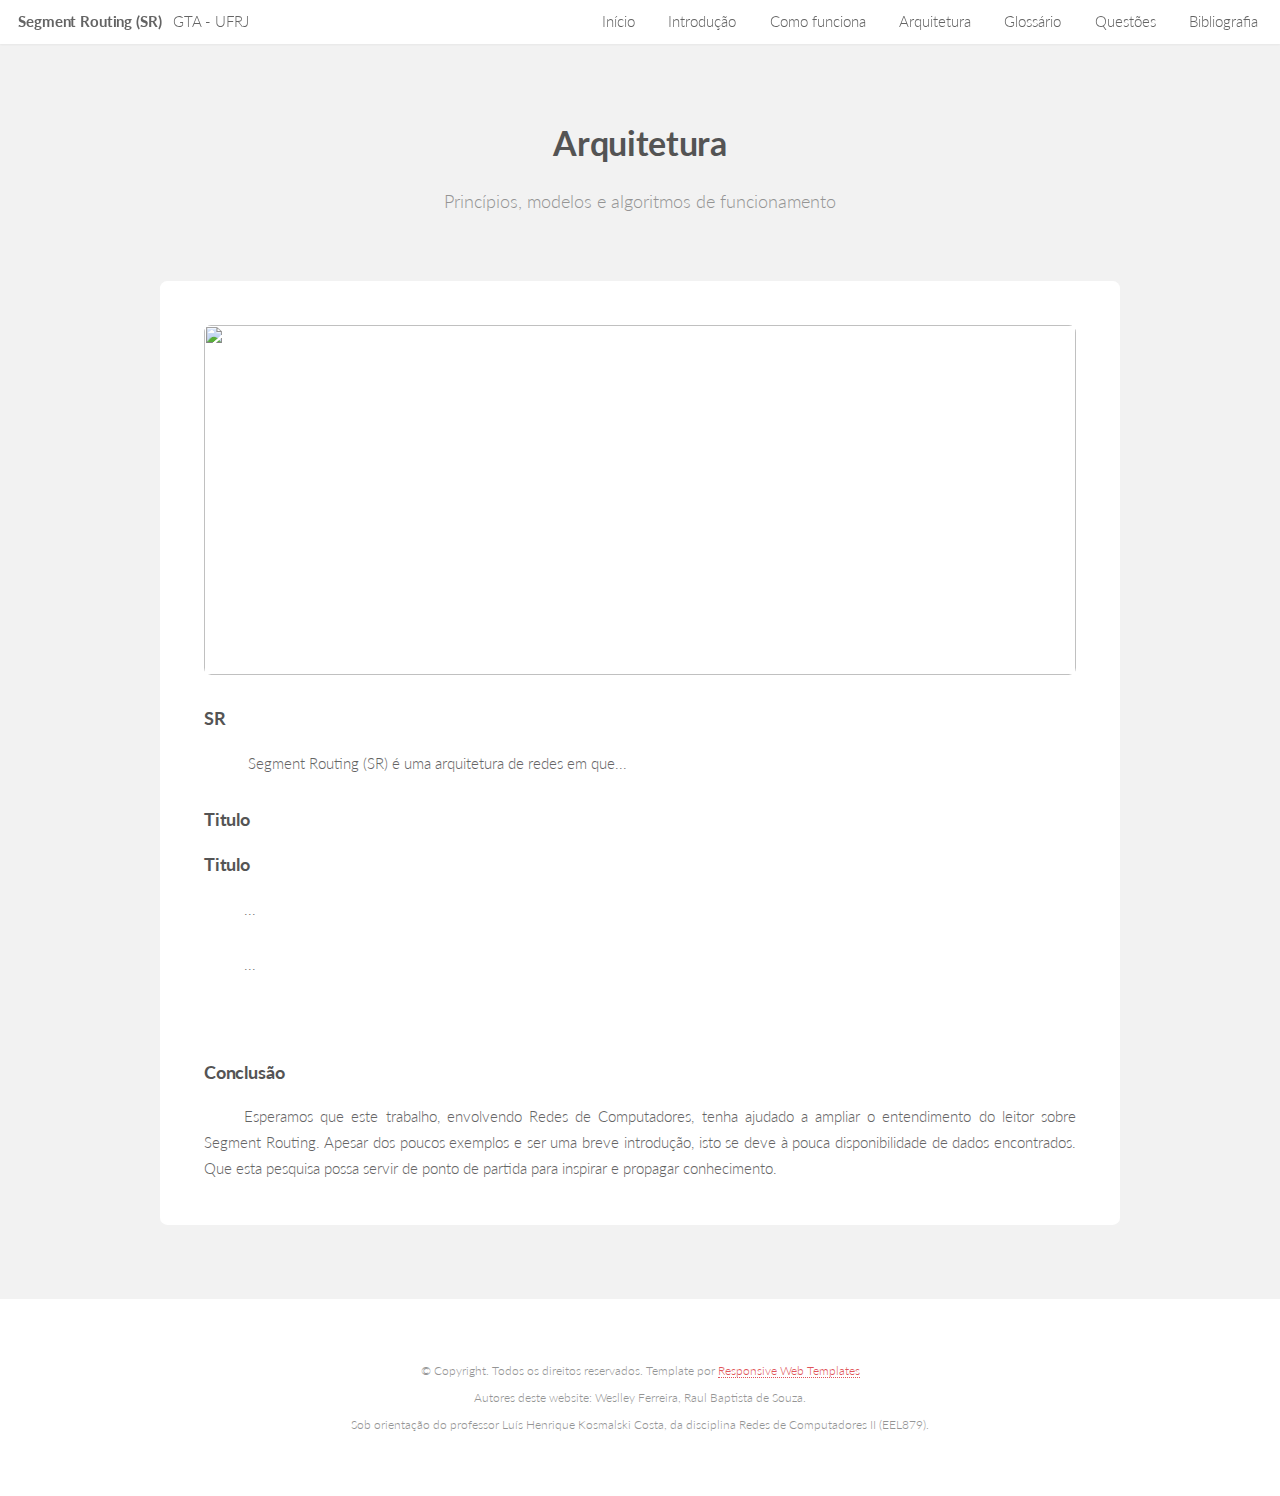
==== arquitetura.html @ e2dbcb9a "atualizações" ====
<!DOCTYPE HTML>

<html>
	<head>
		<title>Segment Routing (SR)</title>
		<meta http-equiv="content-type" content="text/html; charset=utf-8" />
		<meta name="description" content="" />
		<meta name="keywords" content="" />
		<!--[if lte IE 8]><script src="css/ie/html5shiv.js"></script><![endif]-->
		<script src="js/jquery.min.js"></script>
		<script src="js/jquery.dropotron.min.js"></script>
		<script src="js/jquery.scrollgress.min.js"></script>
		<script src="js/jquery.scrolly.min.js"></script>
		<script src="js/jquery.slidertron.min.js"></script>
		<script src="js/skel.min.js"></script>
		<script src="js/skel-layers.min.js"></script>
		<script src="js/init.js"></script>
		<noscript>
			<link rel="stylesheet" href="css/skel.css" />
			<link rel="stylesheet" href="css/style.css" />
			<link rel="stylesheet" href="css/style-xlarge.css" />
		</noscript>
		<link rel="stylesheet" href="css/no-footbar.css" />
		<!--[if lte IE 9]><link rel="stylesheet" href="css/ie/v9.css" /><![endif]-->
		<!--[if lte IE 8]><link rel="stylesheet" href="css/ie/v8.css" /><![endif]-->
	</head>
	<body>

		<!-- Header -->
			<header id="header" class="skel-layers-fixed">
				<h1><a href="index.html">Segment Routing (SR) &nbsp&nbsp<span>GTA - UFRJ</span></a></h1>
				<nav id="nav">
					<ul>
						<li><a href="index.html">Início</a></li>
						<li><a href="introducao.html">Introdução</a></li>
						<li><a href="comofunciona.html">Como funciona</a></li>
						<li><a href="arquitetura.html">Arquitetura</a></li>
						<li><a href="glossario.html">Glossário</a></li>
						<li><a href="questoes.html">Questões</a></li>
						<li><a href="bibliografia.html">Bibliografia</a></li>
					</ul>
				</nav>
			</header>

		<!-- Main -->
			<section id="main" class="wrapper style1">
				<header class="major">
					<h2>Arquitetura</h2>
					<p>Princípios, modelos e algoritmos de funcionamento</p>
				</header>
				<div class="container">

					<!-- Content -->
						<section id="content">
							<a href="#" class="image fit"><img src="images/p2p_model.png" alt="" class="headerImage"/></a>
							<h3>SR</h3>
							<p class="paragraphText"><span class="spaceTab"></span> Segment Routing (SR) é uma arquitetura de redes em que...
							</p>

							<h3>Titulo</h3>

							<a href="#" class="image text"><img src="images/scalability.png" alt=""></a>

							<h3>Titulo</h3>
							<p class="paragraphText"><span class="spaceTab"></span>...</p>
							<p class="paragraphText"><span class="spaceTab"></span>...</p>
							<a href="#" class="image text"><img src="images/Overlay_p2p.jpg" alt=""></a>

							<br>
							<br>

							<h3>Conclusão</h3>
							<p class="paragraphText"><span class="spaceTab"></span>Esperamos que este trabalho, envolvendo Redes de Computadores, tenha ajudado a ampliar o
								entendimento do leitor sobre Segment Routing. Apesar dos poucos exemplos e ser uma breve introdução, isto se deve à pouca disponibilidade de dados
								encontrados. Que esta pesquisa possa servir de ponto de partida para inspirar e propagar conhecimento.
							</p>


						</section>

				</div>
			</section>



		<!-- Footer -->
			<footer id="footer">

				<span class="copyright">
					&copy; Copyright. Todos os direitos reservados. Template por <a href="http://www.html5webtemplates.co.uk">Responsive Web Templates</a>
					<br>Autores deste website: Weslley Ferreira, Raul Baptista de Souza.
					<br>Sob orientação do professor Luís Henrique Kosmalski Costa, da disciplina Redes de Computadores II (EEL879).
				</span>
			</footer>

	</body>
</html>
---- css/skel.css ----
/* Resets (http://meyerweb.com/eric/tools/css/reset/ | v2.0 | 20110126 | License: none (public domain)) */

	html,body,div,span,applet,object,iframe,h1,h2,h3,h4,h5,h6,p,blockquote,pre,a,abbr,acronym,address,big,cite,code,del,dfn,em,img,ins,kbd,q,s,samp,small,strike,strong,sub,sup,tt,var,b,u,i,center,dl,dt,dd,ol,ul,li,fieldset,form,label,legend,table,caption,tbody,tfoot,thead,tr,th,td,article,aside,canvas,details,embed,figure,figcaption,footer,header,hgroup,menu,nav,output,ruby,section,summary,time,mark,audio,video{margin:0;padding:0;border:0;font-size:100%;font:inherit;vertical-align:baseline;}article,aside,details,figcaption,figure,footer,header,hgroup,menu,nav,section{display:block;}body{line-height:1;}ol,ul{list-style:none;}blockquote,q{quotes:none;}blockquote:before,blockquote:after,q:before,q:after{content:'';content:none;}table{border-collapse:collapse;border-spacing:0;}body{-webkit-text-size-adjust:none}

/* Box Model */

	*, *:before, *:after {
		-moz-box-sizing: border-box;
		-webkit-box-sizing: border-box;
		box-sizing: border-box;
	}

/* Container */

	body {
		/* min-width: (containers) */
		min-width: 1200px;
	}

	.container {
		margin-left: auto;
		margin-right: auto;
		
		/* width: (containers) */
		width: 1200px;
	}

	/* Modifiers */

		/* 125% */
			.container.\31 25\25 {
				width: 100%;
				
				/* max-width: (containers * 1.25) */
				max-width: 1500px;

				/* min-width: (containers) */
				min-width: 1200px;
			}

		/* 75% */
			.container.\37 5\25 {
				
				/* width: (containers * 0.75) */
				width: 900px;

			}

		/* 50% */
			.container.\35 0\25 {
				
				/* width: (containers * 0.50) */
				width: 600px;

			}

		/* 25% */
			.container.\32 5\25 {
				
				/* width: (containers * 0.25) */
				width: 300px;

			}

/* Grid */

	.row {
		border-bottom: solid 1px transparent;
	}
	
	.row > * {
		float: left;
	}
	
	.row:after, .row:before {
		content: '';
		display: block;
		clear: both;
		height: 0;
	}
	
	.row.uniform > * > :first-child {
		margin-top: 0;
	}
	
	.row.uniform > * > :last-child {
		margin-bottom: 0;
	}

	/* Gutters */

		/* Normal */
		
			.row > * {
				/* padding: (gutters.horizontal) 0 0 (gutters.vertical) */
				padding: 0 0 0 2em;
			}

			.row {
				/* margin: -(gutters.horizontal) 0 0 -(gutters.vertical) */
				margin: 0 0 0 -2em;
			}
			
			.row.uniform > * {
				/* padding: (gutters.vertical) 0 0 (gutters.vertical) */
				padding: 2em 0 0 2em;
			}

			.row.uniform {
				/* margin: -(gutters.vertical) 0 0 -(gutters.vertical) */
				margin: -2em 0 0 -2em;
			}
			
		/* 200% */
		
			.row.\32 00\25 > * {
				/* padding: (gutters.horizontal) 0 0 (gutters.vertical) */
				padding: 0 0 0 4em;
			}

			.row.\32 00\25 {
				/* margin: -(gutters.horizontal) 0 0 -(gutters.vertical) */
				margin: 0 0 0 -4em;
			}

			.row.uniform.\32 00\25 > * {
				/* padding: (gutters.vertical) 0 0 (gutters.vertical) */
				padding: 4em 0 0 4em;
			}

			.row.uniform.\32 00\25 {
				/* margin: -(gutters.vertical) 0 0 -(gutters.vertical) */
				margin: -4em 0 0 -4em;
			}

		/* 150% */
		
			.row.\31 50\25 > * {
				/* padding: (gutters.horizontal) 0 0 (gutters.vertical) */
				padding: 0 0 0 1.5em;
			}

			.row.\31 50\25 {
				/* margin: -(gutters.horizontal) 0 0 -(gutters.vertical) */
				margin: 0 0 0 -1.5em;
			}

			.row.uniform.\31 50\25 > * {
				/* padding: (gutters.vertical) 0 0 (gutters.vertical) */
				padding: 1.5em 0 0 1.5em;
			}

			.row.uniform.\31 50\25 {
				/* margin: -(gutters.vertical) 0 0 -(gutters.vertical) */
				margin: -1.5em 0 0 -1.5em;
			}

		/* 50% */
		
			.row.\35 0\25 > * {
				/* padding: (gutters.horizontal) 0 0 (gutters.vertical) */
				padding: 0 0 0 1em;
			}

			.row.\35 0\25 {
				/* margin: -(gutters.horizontal) 0 0 -(gutters.vertical) */
				margin: 0 0 0 -1em;
			}

			.row.uniform.\35 0\25 > * {
				/* padding: (gutters.vertical) 0 0 (gutters.vertical) */
				padding: 1em 0 0 1em;
			}

			.row.uniform.\35 0\25 {
				/* margin: -(gutters.vertical) 0 0 -(gutters.vertical) */
				margin: -1em 0 0 -1em;
			}

		/* 25% */
		
			.row.\32 5\25 > * {
				/* padding: (gutters.horizontal) 0 0 (gutters.vertical) */
				padding: 0 0 0 0.5em;
			}

			.row.\32 5\25 {
				/* margin: -(gutters.horizontal) 0 0 -(gutters.vertical) */
				margin: 0 0 0 -0.5em;
			}

			.row.uniform.\32 5\25 > * {
				/* padding: (gutters.vertical) 0 0 (gutters.vertical) */
				padding: 0.5em 0 0 0.5em;
			}

			.row.uniform.\32 5\25 {
				/* margin: -(gutters.vertical) 0 0 -(gutters.vertical) */
				margin: -0.5em 0 0 -0.5em;
			}

		/* 0% */
		
			.row.\30 \25 > * {
				/* padding: (gutters.horizontal) 0 0 (gutters.vertical) */
				padding: 0;
			}

			.row.\30 \25 {
				/* margin: -(gutters.horizontal) 0 0 -(gutters.vertical) */
				margin: 0;
			}

	/* Cells */

		.\31 2u, .\31 2u\24, .\31 2u\28 1\29, .\31 2u\24\28 1\29 { width: 100%; clear: none; }
		.\31 1u, .\31 1u\24, .\31 1u\28 1\29, .\31 1u\24\28 1\29 { width: 91.6666666667%; clear: none; }
		.\31 0u, .\31 0u\24, .\31 0u\28 1\29, .\31 0u\24\28 1\29 { width: 83.3333333333%; clear: none; }
		.\39 u, .\39 u\24, .\39 u\28 1\29, .\39 u\24\28 1\29 { width: 75%; clear: none; }
		.\38 u, .\38 u\24, .\38 u\28 1\29, .\38 u\24\28 1\29 { width: 66.6666666667%; clear: none; }
		.\37 u, .\37 u\24, .\37 u\28 1\29, .\37 u\24\28 1\29 { width: 58.3333333333%; clear: none; }
		.\36 u, .\36 u\24, .\36 u\28 1\29, .\36 u\24\28 1\29 { width: 50%; clear: none; }
		.\35 u, .\35 u\24, .\35 u\28 1\29, .\35 u\24\28 1\29 { width: 41.6666666667%; clear: none; }
		.\34 u, .\34 u\24, .\34 u\28 1\29, .\34 u\24\28 1\29 { width: 33.3333333333%; clear: none; }
		.\33 u, .\33 u\24, .\33 u\28 1\29, .\33 u\24\28 1\29 { width: 25%; clear: none; }
		.\32 u, .\32 u\24, .\32 u\28 1\29, .\32 u\24\28 1\29 { width: 16.6666666667%; clear: none; }
		.\31 u, .\31 u\24, .\31 u\28 1\29, .\31 u\24\28 1\29 { width: 8.3333333333%; clear: none; }

		.\31 2u\24 + *, .\31 2u\24\28 1\29 + *,
		.\31 1u\24 + *, .\31 1u\24\28 1\29 + *,
		.\31 0u\24 + *, .\31 0u\24\28 1\29 + *,
		.\39 u\24 + *, .\39 u\24\28 1\29 + *,
		.\38 u\24 + *, .\38 u\24\28 1\29 + *,
		.\37 u\24 + *, .\37 u\24\28 1\29 + *,
		.\36 u\24 + *, .\36 u\24\28 1\29 + *,
		.\35 u\24 + *, .\35 u\24\28 1\29 + *,
		.\34 u\24 + *, .\34 u\24\28 1\29 + *,
		.\33 u\24 + *, .\33 u\24\28 1\29 + *,
		.\32 u\24 + *, .\32 u\24\28 1\29 + *,
		.\31 u\24  + *,  .\31 u\24\28 1\29 + * {
			clear: left;
		}
			
		.\-11u { margin-left: 91.6666666667% }
		.\-10u { margin-left: 83.3333333333% }
		.\-9u { margin-left: 75% }
		.\-8u { margin-left: 66.6666666667% }
		.\-7u { margin-left: 58.3333333333% }
		.\-6u { margin-left: 50% }
		.\-5u { margin-left: 41.6666666667% }
		.\-4u { margin-left: 33.3333333333% }
		.\-3u { margin-left: 25% }
		.\-2u { margin-left: 16.6666666667% }
		.\-1u { margin-left: 8.3333333333% }
---- css/style.css ----
@import url(font-awesome.min.css);
@import url("http://fonts.googleapis.com/css?family=Lato:300,700");

/*
	Drift by Pixelarity
	pixelarity.com @pixelarity
	License: pixelarity.com/license
*/

/* Basic */

	body {
		background: #fff;
	}

		body.is-loading * {
			-moz-animation: none !important;
			-webkit-animation: none !important;
			-o-animation: none !important;
			-ms-animation: none !important;
			animation: none !important;
			-moz-transition: none !important;
			-webkit-transition: none !important;
			-o-transition: none !important;
			-ms-transition: none !important;
			transition: none !important;
		}

	body, input, select, textarea {
		color: #646464;
		font-family: "Lato", Helvetica, sans-serif;
		font-size: 15pt;
		font-weight: 300;
		line-height: 1.75em;
	}

	a {
		-moz-transition: color 0.2s ease-in-out, border-color 0.2s ease-in-out;
		-webkit-transition: color 0.2s ease-in-out, border-color 0.2s ease-in-out;
		-o-transition: color 0.2s ease-in-out, border-color 0.2s ease-in-out;
		-ms-transition: color 0.2s ease-in-out, border-color 0.2s ease-in-out;
		transition: color 0.2s ease-in-out, border-color 0.2s ease-in-out;
		color: #e0555a;
		text-decoration: none;
		border-bottom: dotted 1px;
	}

		a:hover {
			text-decoration: none;
			color: #e0555a !important;
			border-bottom-color: transparent;
		}

	strong, b {
		color: #545454;
		font-weight: 700;
	}

	em, i {
		font-style: italic;
	}

	p {
		margin: 0 0 2em 0;
	}

	h1, h2, h3, h4, h5, h6 {
		color: #545454;
		font-weight: 700;
		line-height: 1em;
		margin: 0 0 1em 0;
		letter-spacing: -0.01em;
	}

		h1 a, h2 a, h3 a, h4 a, h5 a, h6 a {
			color: inherit;
			text-decoration: none;
		}

	h2 {
		font-size: 1.75em;
		line-height: 1.5em;
	}

	h3 {
		font-size: 1.25em;
		line-height: 1.5em;
	}

	h4 {
		font-size: 1.1em;
		line-height: 1.5em;
	}

	h5 {
		font-size: 0.9em;
		line-height: 1.5em;
	}

	h6 {
		font-size: 0.7em;
		line-height: 1.5em;
	}

	sub {
		font-size: 0.8em;
		position: relative;
		top: 0.5em;
	}

	sup {
		font-size: 0.8em;
		position: relative;
		top: -0.5em;
	}

	hr {
		border: 0;
		border-bottom: solid 1px rgba(144, 144, 144, 0.25);
		margin: 2em 0;
	}

		hr.major {
			margin: 3em 0;
		}

	blockquote {
		border-left: solid 4px rgba(144, 144, 144, 0.25);
		font-style: italic;
		margin: 0 0 2em 0;
		padding: 0.5em 0 0.5em 2em;
	}

	code {
		background: rgba(144, 144, 144, 0.075);
		border-radius: 0.5em;
		border: solid 1px rgba(144, 144, 144, 0.25);
		font-family: "Courier New", monospace;
		font-size: 0.9em;
		margin: 0 0.25em;
		padding: 0.25em 0.65em;
	}

	pre {
		-webkit-overflow-scrolling: touch;
		font-family: "Courier New", monospace;
		font-size: 0.9em;
		margin: 0 0 2em 0;
	}

		pre code {
			display: block;
			line-height: 1.75em;
			padding: 1em 1.5em;
			overflow-x: auto;
		}

	.align-left {
		text-align: left;
	}

	.align-center {
		text-align: center;
	}

	.align-right {
		text-align: right;
	}

/* Section/Article */

	section.special, article.special {
		text-align: center;
	}

	header p {
		color: #949494;
		position: relative;
		margin: 0 0 1.5em 0;
	}

	header h2 + p {
		font-size: 1.25em;
		margin-top: -1em;
		line-height: 1.75em;
	}

	header h3 + p {
		font-size: 1.1em;
		margin-top: -0.85em;
		line-height: 1.5em;
	}

	header h4 + p,
	header h5 + p,
	header h6 + p {
		font-size: 0.9em;
		margin-top: -0.75em;
		line-height: 1.5em;
	}

	header.major {
		text-align: center;
	}

		header.major h2 {
			font-size: 2.35em;
		}

		header.major p {
			margin: -1em 0 3.5em 0;
		}

/* Form */

	form {
		margin: 0 0 2em 0;
	}

	label {
		color: #545454;
		display: block;
		font-size: 0.9em;
		font-weight: 700;
		margin: 0 0 1em 0;
	}

	input[type="text"],
	input[type="password"],
	input[type="email"],
	select,
	textarea {
		-moz-appearance: none;
		-webkit-appearance: none;
		-o-appearance: none;
		-ms-appearance: none;
		appearance: none;
		background: rgba(144, 144, 144, 0.075);
		border-radius: 0.5em;
		border: none;
		border: solid 1px rgba(144, 144, 144, 0.25);
		color: inherit;
		display: block;
		outline: 0;
		padding: 0 1em;
		text-decoration: none;
		width: 100%;
	}

		input[type="text"]:invalid,
		input[type="password"]:invalid,
		input[type="email"]:invalid,
		select:invalid,
		textarea:invalid {
			box-shadow: none;
		}

		input[type="text"]:focus,
		input[type="password"]:focus,
		input[type="email"]:focus,
		select:focus,
		textarea:focus {
			border-color: #e0555a;
			box-shadow: 0 0 0 1px #e0555a;
		}

	.select-wrapper {
		text-decoration: none;
		display: block;
		position: relative;
	}

		.select-wrapper:before {
			-moz-osx-font-smoothing: grayscale;
			-webkit-font-smoothing: antialiased;
			font-family: FontAwesome;
			font-style: normal;
			font-weight: normal;
			text-transform: none !important;
		}

		.select-wrapper:before {
			content: '\f078';
			color: rgba(144, 144, 144, 0.25);
			display: block;
			height: 2.75em;
			line-height: 2.75em;
			pointer-events: none;
			position: absolute;
			right: 0;
			text-align: center;
			top: 0;
			width: 2.75em;
		}

		.select-wrapper select::-ms-expand {
			display: none;
		}

	input[type="text"],
	input[type="password"],
	input[type="email"],
	select {
		height: 2.75em;
	}

	textarea {
		padding: 0.75em 1em;
	}

	input[type="checkbox"],
	input[type="radio"] {
		-moz-appearance: none;
		-webkit-appearance: none;
		-o-appearance: none;
		-ms-appearance: none;
		appearance: none;
		display: block;
		float: left;
		margin-right: -2em;
		opacity: 0;
		width: 1em;
		z-index: -1;
	}

		input[type="checkbox"] + label,
		input[type="radio"] + label {
			text-decoration: none;
			color: #646464;
			cursor: pointer;
			display: inline-block;
			font-size: 1em;
			font-weight: 300;
			padding-left: 2.4em;
			padding-right: 0.75em;
			position: relative;
		}

			input[type="checkbox"] + label:before,
			input[type="radio"] + label:before {
				-moz-osx-font-smoothing: grayscale;
				-webkit-font-smoothing: antialiased;
				font-family: FontAwesome;
				font-style: normal;
				font-weight: normal;
				text-transform: none !important;
			}

			input[type="checkbox"] + label:before,
			input[type="radio"] + label:before {
				background: rgba(144, 144, 144, 0.075);
				border-radius: 0.5em;
				border: solid 1px rgba(144, 144, 144, 0.25);
				content: '';
				display: inline-block;
				height: 1.65em;
				left: 0;
				line-height: 1.58125em;
				position: absolute;
				text-align: center;
				top: 0;
				width: 1.65em;
			}

		input[type="checkbox"]:checked + label:before,
		input[type="radio"]:checked + label:before {
			background: #494d53;
			border-color: #494d53;
			color: #ffffff;
			content: '\f00c';
		}

		input[type="checkbox"]:focus + label:before,
		input[type="radio"]:focus + label:before {
			border-color: #e0555a;
			box-shadow: 0 0 0 1px #e0555a;
		}

	input[type="checkbox"] + label:before {
		border-radius: 0.5em;
	}

	input[type="radio"] + label:before {
		border-radius: 100%;
	}

	::-webkit-input-placeholder {
		color: #949494 !important;
		opacity: 1.0;
	}

	:-moz-placeholder {
		color: #949494 !important;
		opacity: 1.0;
	}

	::-moz-placeholder {
		color: #949494 !important;
		opacity: 1.0;
	}

	:-ms-input-placeholder {
		color: #949494 !important;
		opacity: 1.0;
	}

	.formerize-placeholder {
		color: #949494 !important;
		opacity: 1.0;
	}

/* Box */

	.box {
		border-radius: 0.5em;
		border: solid 1px rgba(144, 144, 144, 0.25);
		margin-bottom: 2em;
		padding: 2em;
	}

		.box > :last-child,
		.box > :last-child > :last-child,
		.box > :last-child > :last-child > :last-child {
			margin-bottom: 0;
		}

		.box.alt {
			border: 0;
			border-radius: 0;
			padding: 0;
		}

		.box.post {
			margin-left: auto;
			margin-right: auto;
			text-align: center;
		}

			.box.post .image:first-child {
				border-bottom-left-radius: 0;
				border-bottom-right-radius: 0;
				margin: -2em 0 2em -2em;
				width: calc(100% + 4em);
			}

				.box.post .image:first-child img {
					border-bottom-left-radius: 0;
					border-bottom-right-radius: 0;
				}

/* Icon */

	.icon {
		text-decoration: none;
		border-bottom: none;
		position: relative;
	}

		.icon:before {
			-moz-osx-font-smoothing: grayscale;
			-webkit-font-smoothing: antialiased;
			font-family: FontAwesome;
			font-style: normal;
			font-weight: normal;
			text-transform: none !important;
		}

		.icon > .label {
			display: none;
		}

/* Image */

	.image {
		border-radius: 0.5em;
		border: 0;
		display: inline-block;
		position: relative;
	}

		.image img {
			position: relative;
			border-radius: 0.5em;
			display: block;
		}

		.image.left {
			float: left;
			padding: 0 1.5em 1em 0;
			top: 0.25em;
		}

		.image.right {
			float: right;
			padding: 0 0 1em 1.5em;
			top: 0.25em;
		}

		.image.left, .image.right {
			max-width: 40%;
		}

			.image.left img, .image.right img {
				width: 100%;
			}

		.image.fit {
			display: block;
			margin: 0 0 2em 0;
			width: 100%;
		}

			.image.fit img {
				display: block;
				width: 100%;
			}

		.image.text {
			display: block;
			margin: auto;
			width: 50%;
		}

			.image.text img {
				display: block;
				width: 100%;
			}



/* List */

	ol {
		list-style: decimal;
		margin: 0 0 2em 0;
		padding-left: 1.25em;
	}

		ol li {
			padding-left: 0.25em;
		}

	ul {
		list-style: disc;
		margin: 0 0 2em 0;
		padding-left: 1em;
	}

		ul li {
			padding-left: 0.5em;
		}

		ul.alt {
			list-style: none;
			padding-left: 0;
		}

			ul.alt li {
				border-top: solid 1px rgba(144, 144, 144, 0.25);
				padding: 0.5em 0;
			}

				ul.alt li:first-child {
					border-top: 0;
					padding-top: 0;
				}

		ul.icons {
			cursor: default;
			list-style: none;
			padding-left: 0;
		}

			ul.icons li {
				display: inline-block;
				padding: 0 1.25em 0 0;
			}

				ul.icons li:last-child {
					padding-right: 0 !important;
				}

				ul.icons li .icon {
					border-radius: 0.5em;
					border: solid 1px rgba(144, 144, 144, 0.25);
					color: #949494 !important;
					display: inline-block;
					font-size: 1.25em;
					height: 2.75em;
					line-height: 2.75em;
					text-align: center;
					width: 2.75em;
				}

				ul.icons li a.icon {
					-moz-transition: background-color 0.2s ease-in-out, color 0.2s ease-in-out;
					-webkit-transition: background-color 0.2s ease-in-out, color 0.2s ease-in-out;
					-o-transition: background-color 0.2s ease-in-out, color 0.2s ease-in-out;
					-ms-transition: background-color 0.2s ease-in-out, color 0.2s ease-in-out;
					transition: background-color 0.2s ease-in-out, color 0.2s ease-in-out;
				}

					ul.icons li a.icon:hover {
						background-color: rgba(144, 144, 144, 0.075);
					}

					ul.icons li a.icon:active {
						background-color: rgba(144, 144, 144, 0.2);
					}

		ul.actions {
			cursor: default;
			list-style: none;
			padding-left: 0;
		}

			ul.actions li {
				display: inline-block;
				padding: 0 1em 0 0;
				vertical-align: middle;
			}

				ul.actions li:last-child {
					padding-right: 0;
				}

			ul.actions.small li {
				padding: 0 0.5em 0 0;
			}

			ul.actions.vertical li {
				display: block;
				padding: 1em 0 0 0;
			}

				ul.actions.vertical li:first-child {
					padding-top: 0;
				}

				ul.actions.vertical li > * {
					margin-bottom: 0;
				}

			ul.actions.vertical.small li {
				padding: 0.5em 0 0 0;
			}

				ul.actions.vertical.small li:first-child {
					padding-top: 0;
				}

			ul.actions.fit {
				display: table;
				margin-left: -1em;
				padding: 0;
				table-layout: fixed;
				width: calc(100% + 1em);
			}

				ul.actions.fit li {
					display: table-cell;
					padding: 0 0 0 1em;
				}

					ul.actions.fit li > * {
						margin-bottom: 0;
					}

				ul.actions.fit.small {
					margin-left: -0.5em;
					width: calc(100% + 0.5em);
				}

					ul.actions.fit.small li {
						padding: 0 0 0 0.5em;
					}

		ul.menu {
			line-height: 1em;
			list-style: none;
			padding: 0;
		}

			ul.menu li {
				border-left: solid 1px rgba(144, 144, 144, 0.25);
				display: inline-block;
				margin-left: 1em;
				padding-left: 1em;
			}

				ul.menu li:first-child {
					border-left: 0;
					margin-left: 0;
					padding-left: 0;
				}

	dl {
		margin: 0 0 2em 0;
	}

/* Table */

	.table-wrapper {
		-webkit-overflow-scrolling: touch;
		overflow-x: auto;
	}

	table {
		margin: 0 0 2em 0;
		width: 100%;
	}

		table tbody tr {
			border: solid 1px rgba(144, 144, 144, 0.25);
			border-left: 0;
			border-right: 0;
		}

			table tbody tr:nth-child(2n + 1) {
				background-color: rgba(144, 144, 144, 0.075);
			}

		table td {
			padding: 0.75em 0.75em;
		}

		table th {
			color: #545454;
			font-size: 0.9em;
			font-weight: 700;
			padding: 0 0.75em 0.75em 0.75em;
			text-align: left;
		}

		table thead {
			border-bottom: solid 2px rgba(144, 144, 144, 0.25);
		}

		table tfoot {
			border-top: solid 2px rgba(144, 144, 144, 0.25);
		}

		table.alt {
			border-collapse: separate;
		}

			table.alt tbody tr td {
				border: solid 1px rgba(144, 144, 144, 0.25);
				border-left-width: 0;
				border-top-width: 0;
			}

				table.alt tbody tr td:first-child {
					border-left-width: 1px;
				}

			table.alt tbody tr:first-child td {
				border-top-width: 1px;
			}

			table.alt thead {
				border-bottom: 0;
			}

			table.alt tfoot {
				border-top: 0;
			}

/* Button */

	input[type="submit"],
	input[type="reset"],
	input[type="button"],
	.button {
		-moz-appearance: none;
		-webkit-appearance: none;
		-o-appearance: none;
		-ms-appearance: none;
		appearance: none;
		-moz-transition: background-color 0.2s ease-in-out, color 0.2s ease-in-out;
		-webkit-transition: background-color 0.2s ease-in-out, color 0.2s ease-in-out;
		-o-transition: background-color 0.2s ease-in-out, color 0.2s ease-in-out;
		-ms-transition: background-color 0.2s ease-in-out, color 0.2s ease-in-out;
		transition: background-color 0.2s ease-in-out, color 0.2s ease-in-out;
		background-color: transparent;
		border-radius: 0.5em;
		border: solid 1px rgba(144, 144, 144, 0.25) !important;
		color: #545454 !important;
		cursor: pointer;
		display: inline-block;
		font-size: 0.8em;
		font-weight: 700;
		height: 3.5em;
		letter-spacing: 0.1em;
		line-height: 3.5em;
		overflow: hidden;
		padding: 0 2em;
		text-align: center;
		text-decoration: none;
		text-overflow: ellipsis;
		text-transform: uppercase;
		white-space: nowrap;
	}

		input[type="submit"]:hover,
		input[type="reset"]:hover,
		input[type="button"]:hover,
		.button:hover {
			background-color: rgba(144, 144, 144, 0.075);
			color: #545454 !important;
		}

		input[type="submit"]:active,
		input[type="reset"]:active,
		input[type="button"]:active,
		.button:active {
			background-color: rgba(144, 144, 144, 0.2);
		}

		input[type="submit"].icon,
		input[type="reset"].icon,
		input[type="button"].icon,
		.button.icon {
			padding-left: 1.35em;
		}

			input[type="submit"].icon:before,
			input[type="reset"].icon:before,
			input[type="button"].icon:before,
			.button.icon:before {
				margin-right: 0.5em;
			}

		input[type="submit"].fit,
		input[type="reset"].fit,
		input[type="button"].fit,
		.button.fit {
			display: block;
			margin: 0 0 1em 0;
			width: 100%;
		}

		input[type="submit"].small,
		input[type="reset"].small,
		input[type="button"].small,
		.button.small {
			font-size: 0.8em;
		}

		input[type="submit"].big,
		input[type="reset"].big,
		input[type="button"].big,
		.button.big {
			font-size: 1em;
			height: 3.5em;
			line-height: 3.5em;
			padding: 0 2.25em;
		}

		input[type="submit"].special,
		input[type="reset"].special,
		input[type="button"].special,
		.button.special {
			background-color: #e0555a;
			color: #ffffff !important;
		}

			input[type="submit"].special:hover,
			input[type="reset"].special:hover,
			input[type="button"].special:hover,
			.button.special:hover {
				background-color: #E46B6F;
			}

			input[type="submit"].special:active,
			input[type="reset"].special:active,
			input[type="button"].special:active,
			.button.special:active {
				background-color: #DC3F45;
			}

		input[type="submit"].disabled, input[type="submit"]:disabled,
		input[type="reset"].disabled,
		input[type="reset"]:disabled,
		input[type="button"].disabled,
		input[type="button"]:disabled,
		.button.disabled,
		.button:disabled {
			background-color: #646464 !important;
			box-shadow: inset 0 -0.15em 0 0 rgba(0, 0, 0, 0.15);
			color: #fff !important;
			cursor: default;
			opacity: 0.25;
		}

/* Feature */

	.feature {
		text-decoration: none;
		padding-left: 6.5em;
		position: relative;
		text-align: left;
	}

		.feature:before {
			-moz-osx-font-smoothing: grayscale;
			-webkit-font-smoothing: antialiased;
			font-family: FontAwesome;
			font-style: normal;
			font-weight: normal;
			text-transform: none !important;
		}

		.feature:before {
			border-radius: 0.5em;
			border: solid 1px rgba(144, 144, 144, 0.25);
			color: #e0555a;
			display: inline-block;
			font-size: 2.25em;
			height: 2em;
			left: 0;
			line-height: 2em;
			position: absolute;
			text-align: center;
			top: 0;
			width: 2em;
		}

		.feature h3 {
			margin: 0 0 0.7em 0;
		}

/* Slider */

	.slider {
		position: relative;
	}

		.slider .viewer {
			position: relative;
			border-radius: 0.5em;
			border: solid 1.5em #fff;
			height: 20em;
			margin: 0 auto;
			overflow: hidden;
			width: 80%;
		}

		.slider .slide img {
			border-radius: 0.375em;
			display: block;
			width: 100%;
		}

		.slider .nav-next,
		.slider .nav-previous {
			text-decoration: none;
			background: #fff;
			border-radius: 100%;
			color: #ddd;
			cursor: pointer;
			display: block;
			font-size: 3em;
			height: 1.25em;
			line-height: 1.15em;
			margin-top: -0.5em;
			position: absolute;
			text-align: center;
			top: 50%;
			width: 1.25em;
		}

			.slider .nav-next:before,
			.slider .nav-previous:before {
				-moz-osx-font-smoothing: grayscale;
				-webkit-font-smoothing: antialiased;
				font-family: FontAwesome;
				font-style: normal;
				font-weight: normal;
				text-transform: none !important;
			}

			.slider .nav-next:before,
			.slider .nav-previous:before {
				position: relative;
			}

		.slider .nav-next {
			right: 0;
		}

			.slider .nav-next:before {
				content: '\f105';
				right: -0.05em;
			}

		.slider .nav-previous {
			left: 0;
		}

			.slider .nav-previous:before {
				content: '\f104';
				left: -0.05em;
			}

/* Wrapper */

	.wrapper {
		padding: 5em 0 3em 0;
	}

		.wrapper.style1 {
			background: #f2f2f2;
		}

			.wrapper.style1 .box {
				background: #ffffff;
				border: 0;
			}

		.wrapper.style2 {
			background: #ffffff;
		}

		.wrapper.style3 {
			background: #e0555a;
			color: #d1f2f5;
		}

			.wrapper.style3 h1, .wrapper.style3 h2, .wrapper.style3 h3, .wrapper.style3 h4, .wrapper.style3 h5, .wrapper.style3 h6 {
				color: #ffffff;
			}

			.wrapper.style3 header p {
				color: #b5ebef;
			}

			.wrapper.style3 .button {
				border-color: white !important;
				color: #ffffff !important;
			}

				.wrapper.style3 .button:hover {
					background-color: rgba(255, 255, 255, 0.075);
				}

				.wrapper.style3 .button:active {
					background-color: rgba(255, 255, 255, 0.2);
				}

/* Header */

	#skel-layers-wrapper {
		padding-top: 3em;
	}

	body.landing #skel-layers-wrapper {
		padding-top: 0;
	}
	@-moz-keyframes reveal-header { 0% { top: -5em; } 100% { top: 0; } }
	@-webkit-keyframes reveal-header { 0% { top: -5em; } 100% { top: 0; } }
	@-o-keyframes reveal-header { 0% { top: -5em; } 100% { top: 0; } }
	@-ms-keyframes reveal-header { 0% { top: -5em; } 100% { top: 0; } }
	@keyframes reveal-header { 0% { top: -5em; } 100% { top: 0; } }

	#header {
		background-color: #fff;
		box-shadow: 0 1px 2px 0 rgba(0, 0, 0, 0.05);
		color: inherit;
		cursor: default;
		height: 3em;
		left: 0;
		line-height: 3em;
		position: fixed;
		top: 0;
		width: 100%;
		z-index: 10000;
	}

		#header.reveal {
			-moz-animation: reveal-header 0.5s;
			-webkit-animation: reveal-header 0.5s;
			-o-animation: reveal-header 0.5s;
			-ms-animation: reveal-header 0.5s;
			animation: reveal-header 0.5s;
		}

		#header.alt {
			-moz-animation: none;
			-webkit-animation: none;
			-o-animation: none;
			-ms-animation: none;
			animation: none;
			background-color: transparent;
			box-shadow: none;
			color: #fff;
		}

		#header h1 {
			color: inherit;
			font-size: 1em;
			height: inherit;
			left: 1.25em;
			line-height: inherit;
			margin: 0;
			padding: 0;
			position: absolute;
			top: 0;
		}

			#header h1 span {
				font-weight: 300;
			}

			#header h1 a {
				border: 0;
			}

		#header nav {
			height: inherit;
			line-height: inherit;
			position: absolute;
			right: 1.5em;
			top: 0;
			vertical-align: middle;
		}

			#header nav > ul {
				list-style: none;
				margin: 0;
				padding-left: 0;
			}

				#header nav > ul > li {
					border-radius: 0.5em;
					display: inline-block;
					margin-left: 2em;
					padding-left: 0;
				}

					#header nav > ul > li a {
						border: 0;
						color: inherit;
						display: inline-block;
						text-decoration: none;
					}

						#header nav > ul > li a.icon:before {
							margin-right: 0.5em;
						}

					#header nav > ul > li:first-child {
						margin-left: 0;
					}

					#header nav > ul > li .button {
						height: 2.25em;
						line-height: 2.25em;
						margin-bottom: 0;
						padding: 0 1em;
						position: relative;
						top: -0.075em;
						vertical-align: middle;
					}

					#header nav > ul > li > ul {
						display: none;
					}

		#header .container {
			position: relative;
		}

			#header .container h1 {
				left: 0;
			}

			#header .container nav {
				right: 0;
			}

	.dropotron {
		background: #fff;
		border-radius: 0.5em;
		box-shadow: 0 0 3px 1px rgba(0, 0, 0, 0.05);
		list-style: none;
		margin-top: -0.75em;
		min-width: 10em;
		padding: 0.75em 0;
	}

		.dropotron li {
			padding: 0;
		}

			.dropotron li a {
				-moz-transition: none !important;
				-webkit-transition: none !important;
				-o-transition: none !important;
				-ms-transition: none !important;
				transition: none !important;
				border: 0;
				box-shadow: inset 0 1px 0 0 rgba(144, 144, 144, 0.2);
				color: inherit;
				display: block;
				line-height: 2.25em;
				padding: 0 1em;
			}

			.dropotron li:first-child > a {
				box-shadow: none;
			}

			.dropotron li.active > a, .dropotron li:hover > a {
				background: #e0555a;
				color: #ffffff !important;
			}

		.dropotron.level-0 {
			font-size: 0.9em;
			margin-top: 1em;
		}

			.dropotron.level-0:before {
				-moz-transform: rotate(45deg);
				-webkit-transform: rotate(45deg);
				-o-transform: rotate(45deg);
				-ms-transform: rotate(45deg);
				transform: rotate(45deg);
				background: #fff;
				content: '';
				display: block;
				height: 0.75em;
				position: absolute;
				right: 1.5em;
				top: -0.375em;
				width: 0.75em;
				box-shadow: inset 1px 1px 0 0 rgba(0, 0, 0, 0.075);
				box-shadow: -1px -1px 2px 0 rgba(0, 0, 0, 0.05);
			}

/* Banner */

	#banner {
		background-attachment: scroll,						fixed;
		background-color: #494d53;
		background-image: url("images/overlay.png"), url("../images/banner.jpg");
		background-position: top left,					center center;
		background-repeat: repeat,						no-repeat;
		background-size: auto,						cover;
		color: #d1d2d4;
		padding: 16em 0;
		position: relative;
		text-align: center;
	}

		#banner:after {
			-moz-transition: opacity 2s ease-in-out;
			-webkit-transition: opacity 2s ease-in-out;
			-o-transition: opacity 2s ease-in-out;
			-ms-transition: opacity 2s ease-in-out;
			transition: opacity 2s ease-in-out;
			background: #3d4045;
			content: '';
			height: 100%;
			left: 0;
			opacity: 0;
			position: absolute;
			top: 0;
			width: 100%;
			z-index: 1;
		}

		#banner :last-child {
			margin-bottom: 0;
		}

		#banner h1, #banner h2, #banner h3, #banner h4, #banner h5, #banner h6 {
			color: #ffffff;
		}

		#banner .inner {
			position: relative;
			z-index: 2;
		}

		#banner .button {
			border-color: white !important;
			color: #ffffff !important;
		}

			#banner .button:hover {
				background-color: rgba(255, 255, 255, 0.075);
			}

			#banner .button:active {
				background-color: rgba(255, 255, 255, 0.2);
			}

		#banner h2 {
			font-size: 3.25em;
			line-height: 1.25em;
			margin: 0 0 0.5em 0;
			padding: 0;
		}

		#banner p {
			font-size: 1.5em;
			margin-bottom: 1.75em;
		}

	body.is-loading #banner:after {
		opacity: 1.0;
	}

/* One */

	#one {
		padding-bottom: 0;
	}

		#one .slider .viewer {
			border-bottom-left-radius: 0;
			border-bottom-right-radius: 0;
			border-bottom: 0;
		}

		#one .slider .slide img {
			border-bottom-left-radius: 0;
			border-bottom-right-radius: 0;
		}

/* Main */

	#main > .container {
		position: relative;
		background: #ffffff;
		border-radius: 0.5em;
		margin-bottom: 2em;
		padding: 3em;
	}

		#main > .container > :last-child,
		#main > .container > :last-child > :last-child,
		#main > .container > :last-child > :last-child > :last-child {
			margin-bottom: 0;
		}

/* CTA */

	#cta {
		padding: 4em 0;
		text-align: center;
		vertical-align: middle;
	}

		#cta h2 {
			display: inline-block;
			margin: 0 1em 0 0;
			vertical-align: middle;
		}

		#cta .actions {
			display: inline-block;
			margin: 0;
		}

/* Footer */

	#footer {
		color: #949494;
		padding: 4em 0;
		text-align: center;
	}

		#footer .icons {
			margin: 0 0 4em 0;
		}

		#footer .menu a {
			color: inherit;
		}

		#footer .copyright {
			font-size: 0.8em;
		}
---- css/style-xlarge.css ----
/*
	Drift by Pixelarity
	pixelarity.com @pixelarity
	License: pixelarity.com/license
*/

/* Basic */

	body, input, select, textarea {
		font-size: 12pt;
	}

/* Banner */

	#banner {
		padding: 12em 0;
	}
---- css/no-footbar.css ----
.headerImage {
	height: 350px;
}

.size0-25 {
	width: 25%;
}

.size0-5 {
	width: 35%;
}

.size1 {
	width: 50%;
}

.size2 {
	width: 70%;
}

.size3 {
	width: 85%;
}

.size4 {
	width: 90%;
}

.quoteLine {
	margin-top: -100px;
	margin: -20px auto 20px;
	text-align: center;
}

.spaceTab {
	display:inline-block; 
	width: 40px;
}

.paragraphText {
	text-align: justify;
	text-justify: inter-word;
}

.listItems {
	margin-left: 40px;
}

.centerImage {
    margin-left: auto;
    margin-right: auto;
}
---- css/ie/v9.css ----
/*
	Drift by Pixelarity
	pixelarity.com @pixelarity
	License: pixelarity.com/license
*/

/* Banner */

	#banner:after {
		display: none;
	}
---- css/ie/v8.css ----
/*
	Drift by Pixelarity
	pixelarity.com @pixelarity
	License: pixelarity.com/license
*/

/* Border Fix */

	.image,
	.image > img,
	.box,
	.slider .viewer,
	.slider .nav-next,
	.slider .nav-previous,
	#main > .container {
		-ms-behavior: url("css/ie/PIE.htc");
	}

	code,
	table td,
	ul.icons li .icon,
	.feature:before,
	input[type="submit"],
	input[type="reset"],
	input[type="button"],
	.button,
	input[type="text"],
	input[type="password"],
	input[type="email"],
	select,
	textarea {
		border: solid 1px #ccc;
	}

/* Box */

	.box {
		position: relative;
	}

		.box.post .image:first-child {
			margin: 0 0 2em;
			width: 100%;
		}

/* Header */

	#header {
		border-bottom: solid 1px #ccc;
	}

		#header.alt {
			border-bottom: 0;
		}

	.dropotron {
		border: solid 1px #ccc;
	}

		.dropotron.level-0 {
			margin-top: -4px;
			border-top: 0;
		}

			.dropotron.level-0:before {
				display: none;
			}

/* Banner */

	#banner {
		background-image: url("../../images/banner.jpg");
		background-repeat: no-repeat;
		background-size: cover;
		-ms-behavior: url("css/ie/backgroundsize.min.htc");
	}
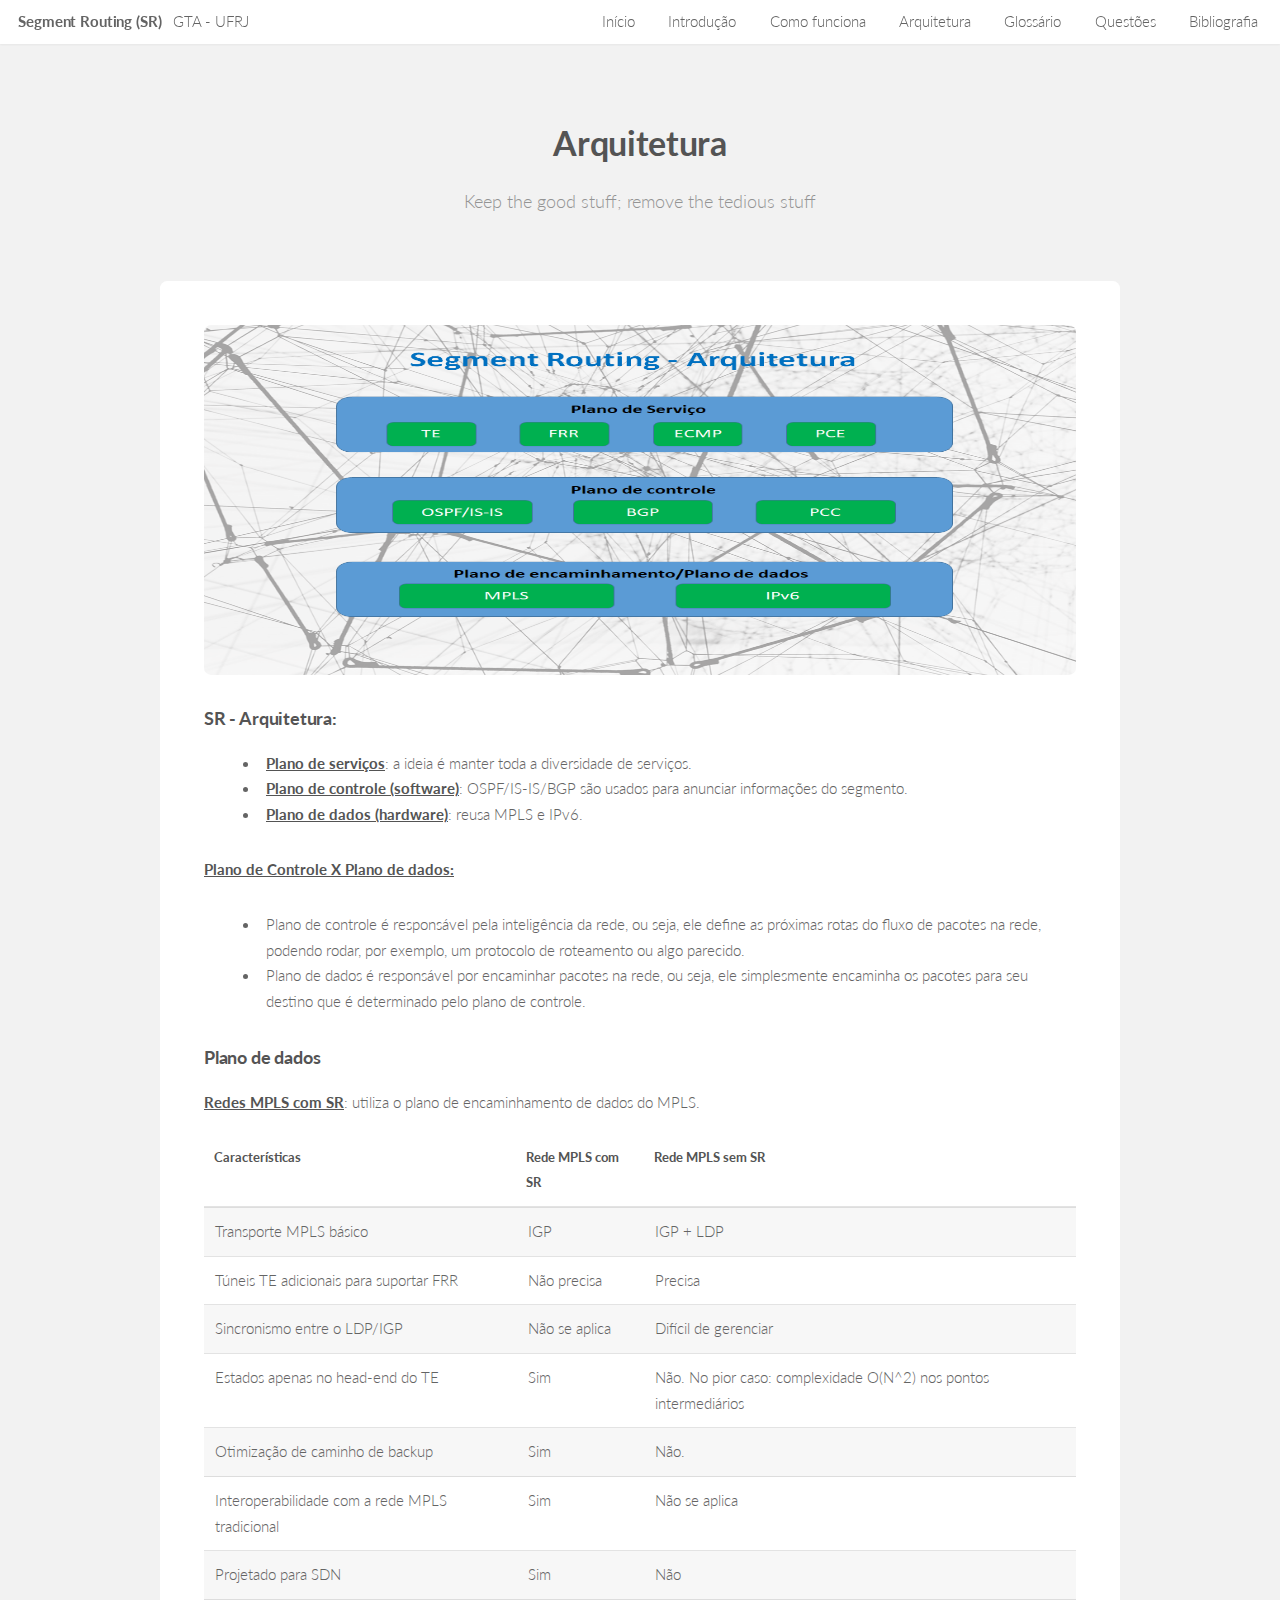
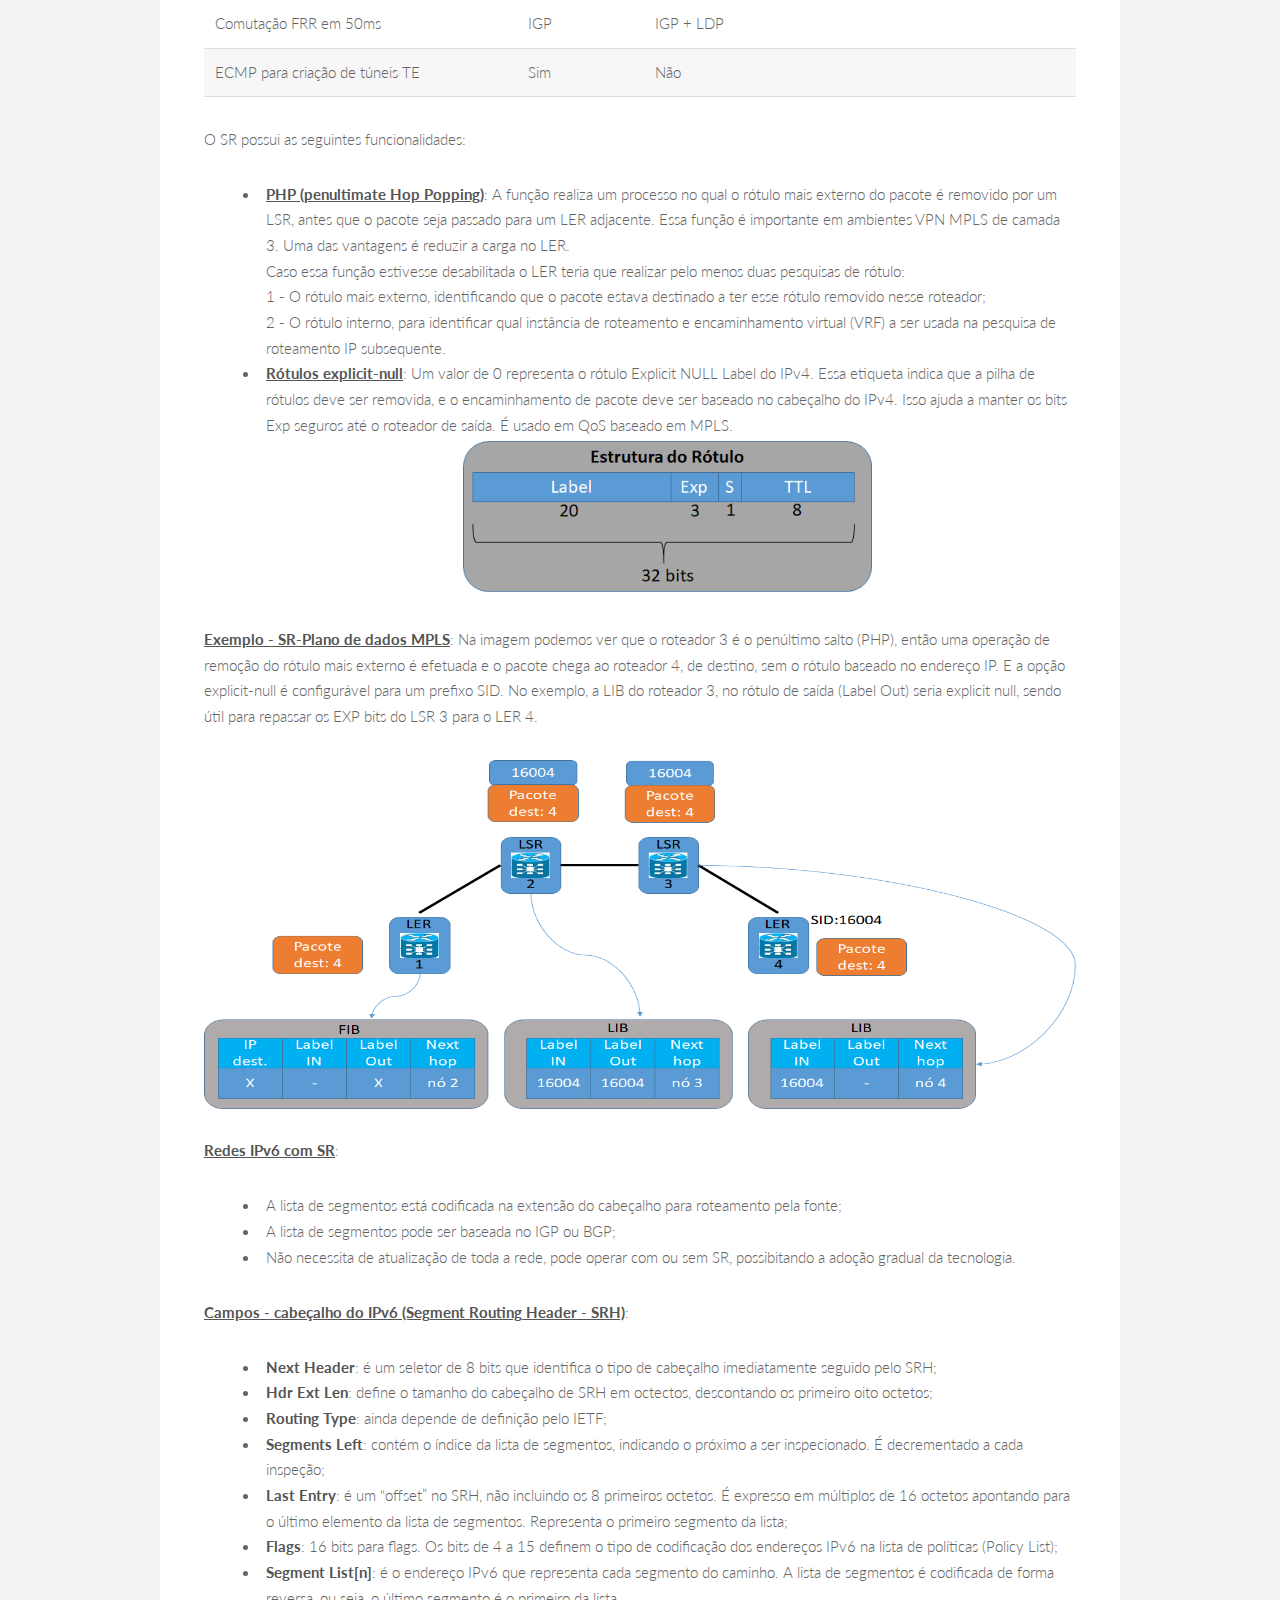
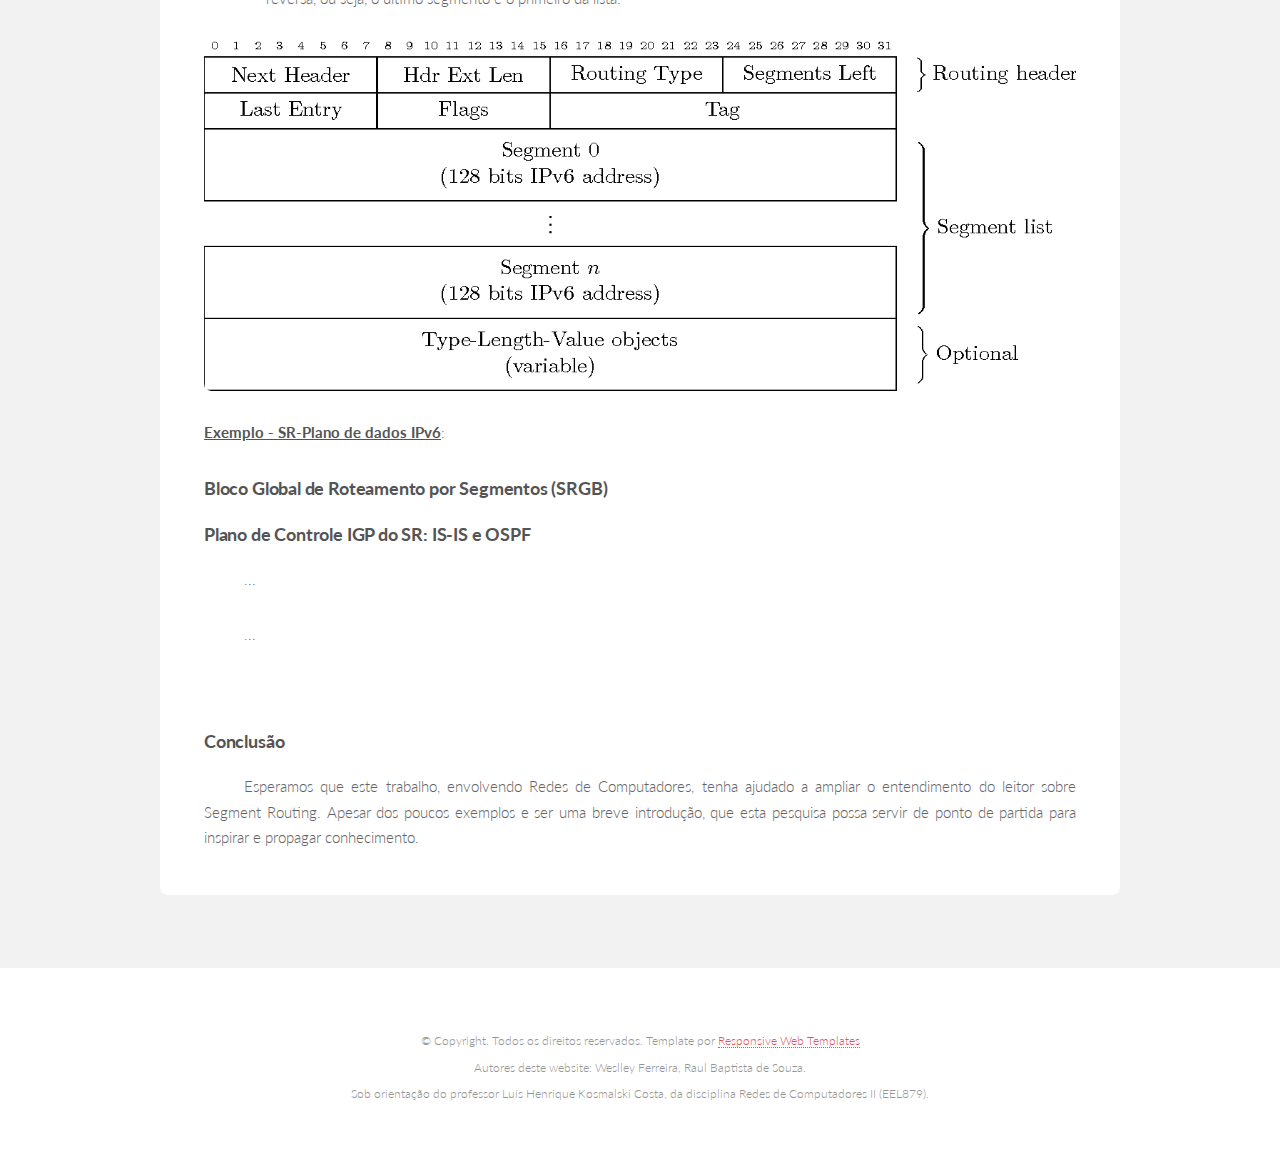
==== commit 61647532: "atualizãção de páginas" ====
--- a/arquitetura.html
+++ b/arquitetura.html
@@ -46,22 +46,159 @@
 			<section id="main" class="wrapper style1">
 				<header class="major">
 					<h2>Arquitetura</h2>
-					<p>Princípios, modelos e algoritmos de funcionamento</p>
+					<p>Keep the good stuff; remove the tedious stuff</p>
 				</header>
 				<div class="container">
 
 					<!-- Content -->
 						<section id="content">
-							<a href="#" class="image fit"><img src="images/p2p_model.png" alt="" class="headerImage"/></a>
-							<h3>SR</h3>
-							<p class="paragraphText"><span class="spaceTab"></span> Segment Routing (SR) é uma arquitetura de redes em que...
-							</p>
-
-							<h3>Titulo</h3>
+							<a href="#" class="image fit"><img src="images/arquitetura.png" alt="" class="headerImage"/></a>
+
+							<h3>SR - Arquitetura:</h3>
+
+							<ul class="listItems">
+								<li><b><u>Plano de serviços</u></b>: a ideia é manter toda a diversidade de serviços.</li>
+								<li><b><u>Plano de controle (software)</u></b>: OSPF/IS-IS/BGP são usados para anunciar informações do segmento.</li>
+								<li><b><u>Plano de dados (hardware)</u></b>: reusa MPLS e IPv6.</li>
+							</ul>
+
+							<p><b><u>Plano de Controle X Plano de dados:</u></b></p>
+
+							<ul class="listItems">
+								<li>Plano de controle é responsável pela inteligência da rede, ou seja,
+								ele define as próximas rotas do fluxo de pacotes na rede, podendo rodar, por exemplo, um protocolo de roteamento ou algo parecido.</li>
+								<li>Plano de dados é responsável por encaminhar pacotes na rede, ou seja, ele simplesmente encaminha os pacotes para seu destino que é
+									determinado pelo plano de controle.</li>
+							</ul>
+
+							<h3>Plano de dados</h3>
+
+							<p>
+								<b><u>Redes MPLS com SR</b></u>: utiliza o plano de encaminhamento de dados do MPLS.
+							</p>
+
+
+							<div class="table-wrapper">
+								<table>
+									<thead>
+										<tr>
+											<th>Características</th>
+											<th>Rede MPLS com SR</th>
+											<th>Rede MPLS sem SR</th>
+										</tr>
+									</thead>
+									<tbody>
+										<tr>
+											<td>Transporte MPLS básico</td>
+											<td>IGP</td>
+											<td>IGP + LDP</td>
+										</tr>
+										<tr>
+											<td>Túneis TE adicionais para suportar FRR</td>
+											<td>Não precisa</td>
+											<td>Precisa</td>
+										</tr>
+										<tr>
+											<td>Sincronismo entre o LDP/IGP</td>
+											<td>Não se aplica</td>
+											<td>Difícil de gerenciar</td>
+										</tr>
+										<tr>
+											<td>Estados apenas no head-end do TE</td>
+											<td>Sim</td>
+											<td>Não. No pior caso: complexidade O(N^2) nos pontos intermediários</td>
+										</tr>
+										<tr>
+											<td>Otimização de caminho de backup</td>
+											<td>Sim</td>
+											<td>Não.</td>
+										</tr>
+										<tr>
+											<td>Interoperabilidade com a rede MPLS tradicional</td>
+											<td>Sim</td>
+											<td>Não se aplica</td>
+										</tr>
+										<tr>
+											<td>Projetado para SDN</td>
+											<td>Sim</td>
+											<td>Não</td>
+										</tr>
+										<tr>
+											<td>Comutação FRR em 50ms</td>
+											<td>IGP</td>
+											<td>IGP + LDP</td>
+										</tr>
+										<tr>
+											<td>ECMP para criação de túneis TE</td>
+											<td>Sim</td>
+											<td>Não</td>
+										</tr>
+									</tbody>
+								</table>
+							</div>
+
+							<p>
+								O SR possui as seguintes funcionalidades:
+							</p>
+							<ul class="listItems">
+								<li><b><u>PHP (penultimate Hop Popping)</u></b>: A função realiza um processo no qual o rótulo mais externo do pacote é removido por um LSR,
+									antes que o pacote seja passado para um LER adjacente. Essa função é importante em ambientes VPN MPLS de camada 3. Uma das vantagens é reduzir a
+									carga no LER. </br>Caso essa função estivesse desabilitada o LER teria que realizar pelo menos duas pesquisas de rótulo: <br>
+									1 - O rótulo mais externo, identificando que o pacote estava destinado a ter esse rótulo removido nesse roteador;</br>
+									2 - O rótulo interno, para identificar qual instância de roteamento e encaminhamento virtual (VRF) a ser usada na pesquisa de roteamento IP
+									subsequente.</li>
+								<li><b><u>Rótulos explicit-null</u></b>: Um valor de 0 representa o rótulo Explicit NULL Label do IPv4. Essa etiqueta indica que a pilha de rótulos
+									deve ser removida, e o encaminhamento de pacote deve ser baseado no cabeçalho do IPv4. Isso ajuda a manter os bits Exp seguros até o roteador de saída.
+									É usado em QoS baseado em MPLS. </li>
+									<a href="#" class="image text"><img src="images/arquitetura_image3.png" alt=""></a>
+							</ul>
+
+							<p>
+								<b><u>Exemplo - SR-Plano de dados MPLS</b></u>: Na imagem podemos ver que o roteador 3 é o penúltimo salto (PHP), então uma operação de remoção do
+								rótulo mais externo é efetuada e o pacote chega ao roteador 4, de destino, sem o rótulo baseado no endereço IP. E a opção explicit-null é configurável
+								para um prefixo SID. No exemplo, a LIB do roteador 3, no rótulo de saída (Label Out) seria explicit null, sendo útil para repassar os EXP bits do LSR 3
+								para o LER 4.
+							</p>
+							<a href="#" class="image fit"><img src="images/arquitetura_image4.png" alt="" class="headerImage"/></a>
+
+							<p>
+								<b><u>Redes IPv6 com SR</b></u>:
+							</p>
+
+							<ul class="listItems">
+								<li>A lista de segmentos está codificada na extensão do cabeçalho para roteamento pela fonte;</li>
+								<li>A lista de segmentos pode ser baseada no IGP ou BGP;</li>
+								<li>Não necessita de atualização de toda a rede, pode operar com ou sem SR, possibitando a adoção gradual da tecnologia.</li>
+							</ul>
+
+
+							<p>
+								<b><u>Campos - cabeçalho do IPv6 (Segment Routing Header - SRH)</u></b>:
+							</p>
+
+							<ul class="listItems">
+								<li><b>Next Header</b>: é um seletor de 8 bits que identifica o tipo de cabeçalho imediatamente seguido pelo SRH;</li>
+								<li><b>Hdr Ext Len</b>: define o tamanho do cabeçalho de SRH em octectos, descontando os primeiro oito octetos;</li>
+								<li><b>Routing Type</b>: ainda depende de definição pelo IETF;</li>
+								<li><b>Segments Left</b>: contém o índice da lista de segmentos, indicando o próximo a ser inspecionado. É decrementado a cada inspeção;</li>
+								<li><b>Last Entry</b>: é um “offset” no SRH, não incluindo os 8 primeiros octetos. É expresso em múltiplos de 16 octetos apontando para o
+									último elemento da lista de segmentos. Representa o primeiro segmento da lista;</li>
+								<li><b>Flags</b>: 16 bits para flags. Os bits de 4 a 15 definem o tipo de codificação dos endereços IPv6 na lista de políticas (Policy List);</li>
+								<li><b>Segment List[n]</b>: é o endereço IPv6 que representa cada segmento do caminho. A lista de segmentos é codificada de forma reversa, ou seja,
+									o último segmento é o primeiro da lista.</li>
+							</ul>
+
+							<a href="#" class="image fit"><img src="images/arquitetura_image5.png" alt="" class="headerImage"/></a>
+
+							<p>
+								<b><u>Exemplo - SR-Plano de dados IPv6</u></b>:
+							</p>
+
+							<h3>Bloco Global de Roteamento por Segmentos (SRGB)</h3>
 
 							<a href="#" class="image text"><img src="images/scalability.png" alt=""></a>
 
-							<h3>Titulo</h3>
+							<h3>Plano de Controle IGP do SR: IS-IS e OSPF</h3>
 							<p class="paragraphText"><span class="spaceTab"></span>...</p>
 							<p class="paragraphText"><span class="spaceTab"></span>...</p>
 							<a href="#" class="image text"><img src="images/Overlay_p2p.jpg" alt=""></a>
@@ -71,8 +208,7 @@
 
 							<h3>Conclusão</h3>
 							<p class="paragraphText"><span class="spaceTab"></span>Esperamos que este trabalho, envolvendo Redes de Computadores, tenha ajudado a ampliar o
-								entendimento do leitor sobre Segment Routing. Apesar dos poucos exemplos e ser uma breve introdução, isto se deve à pouca disponibilidade de dados
-								encontrados. Que esta pesquisa possa servir de ponto de partida para inspirar e propagar conhecimento.
+								entendimento do leitor sobre Segment Routing. Apesar dos poucos exemplos e ser uma breve introdução, que esta pesquisa possa servir de ponto de partida para inspirar e propagar conhecimento.
 							</p>
 
 
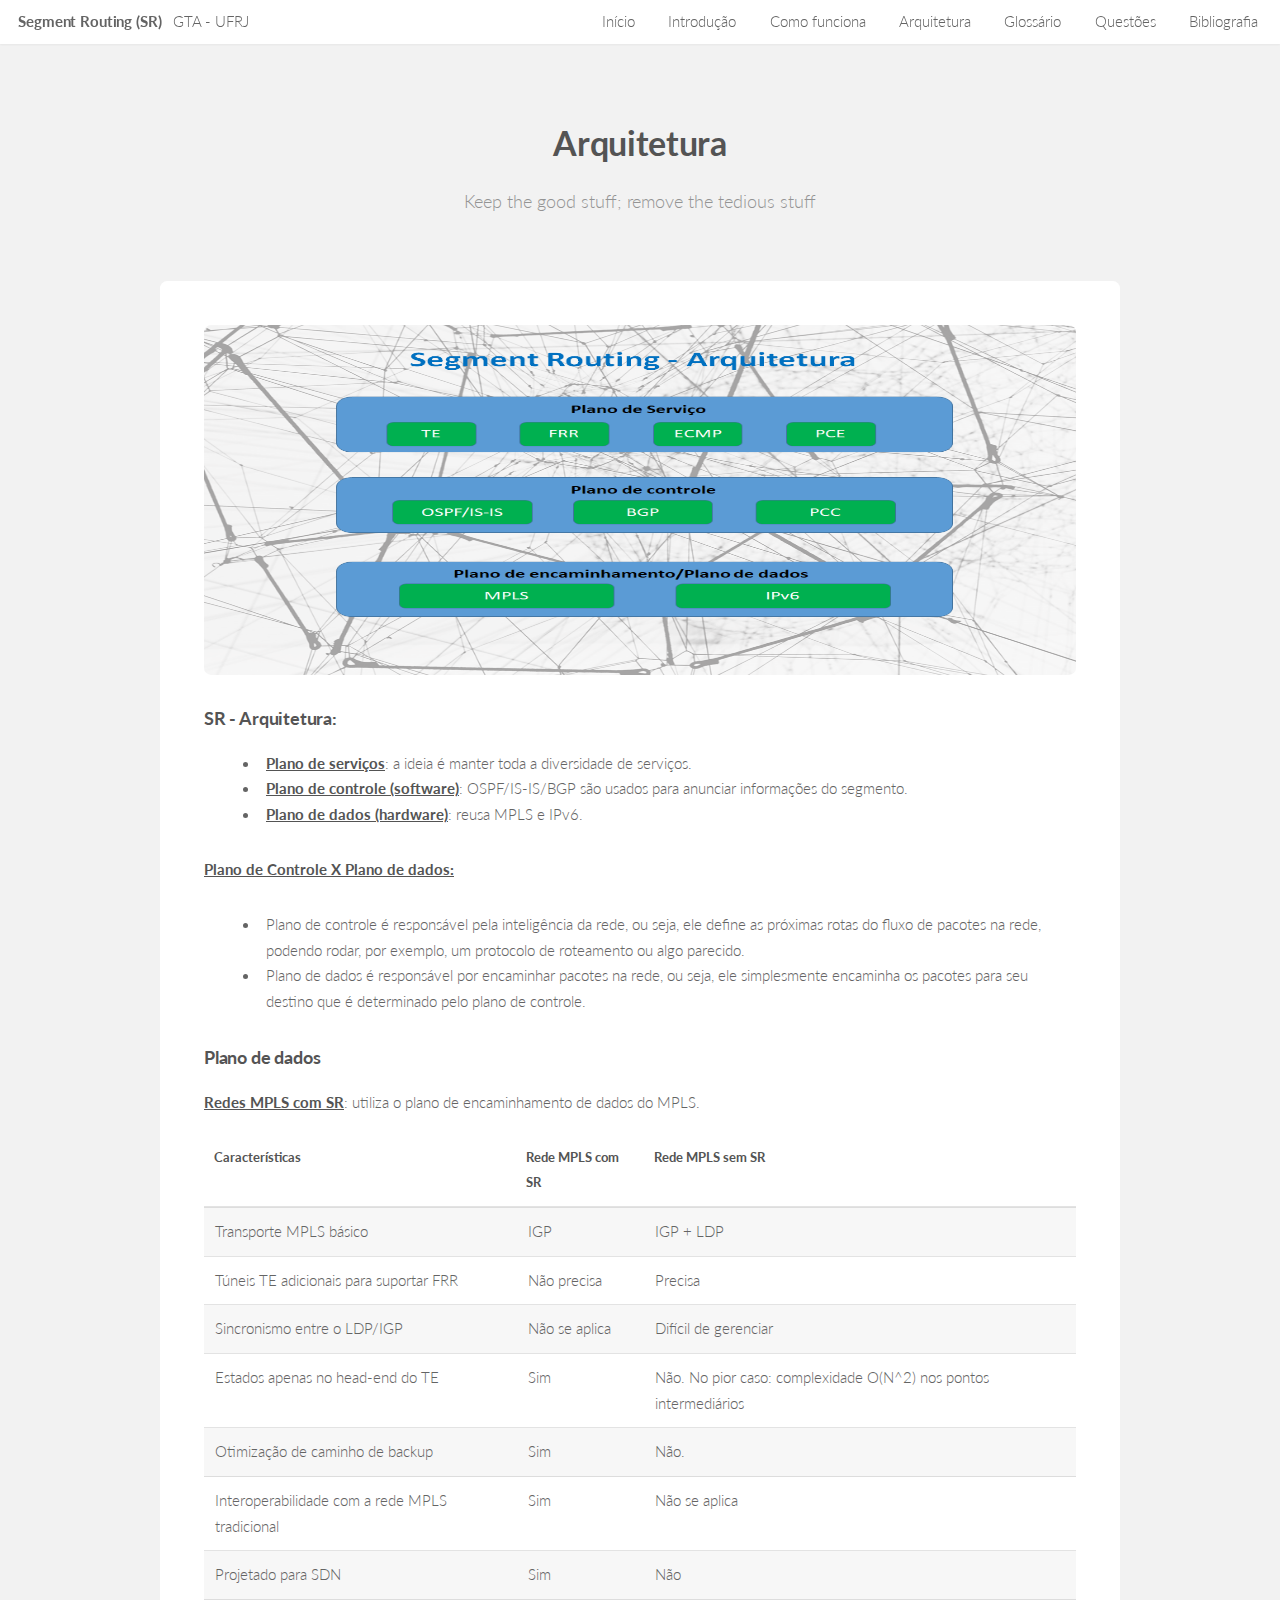
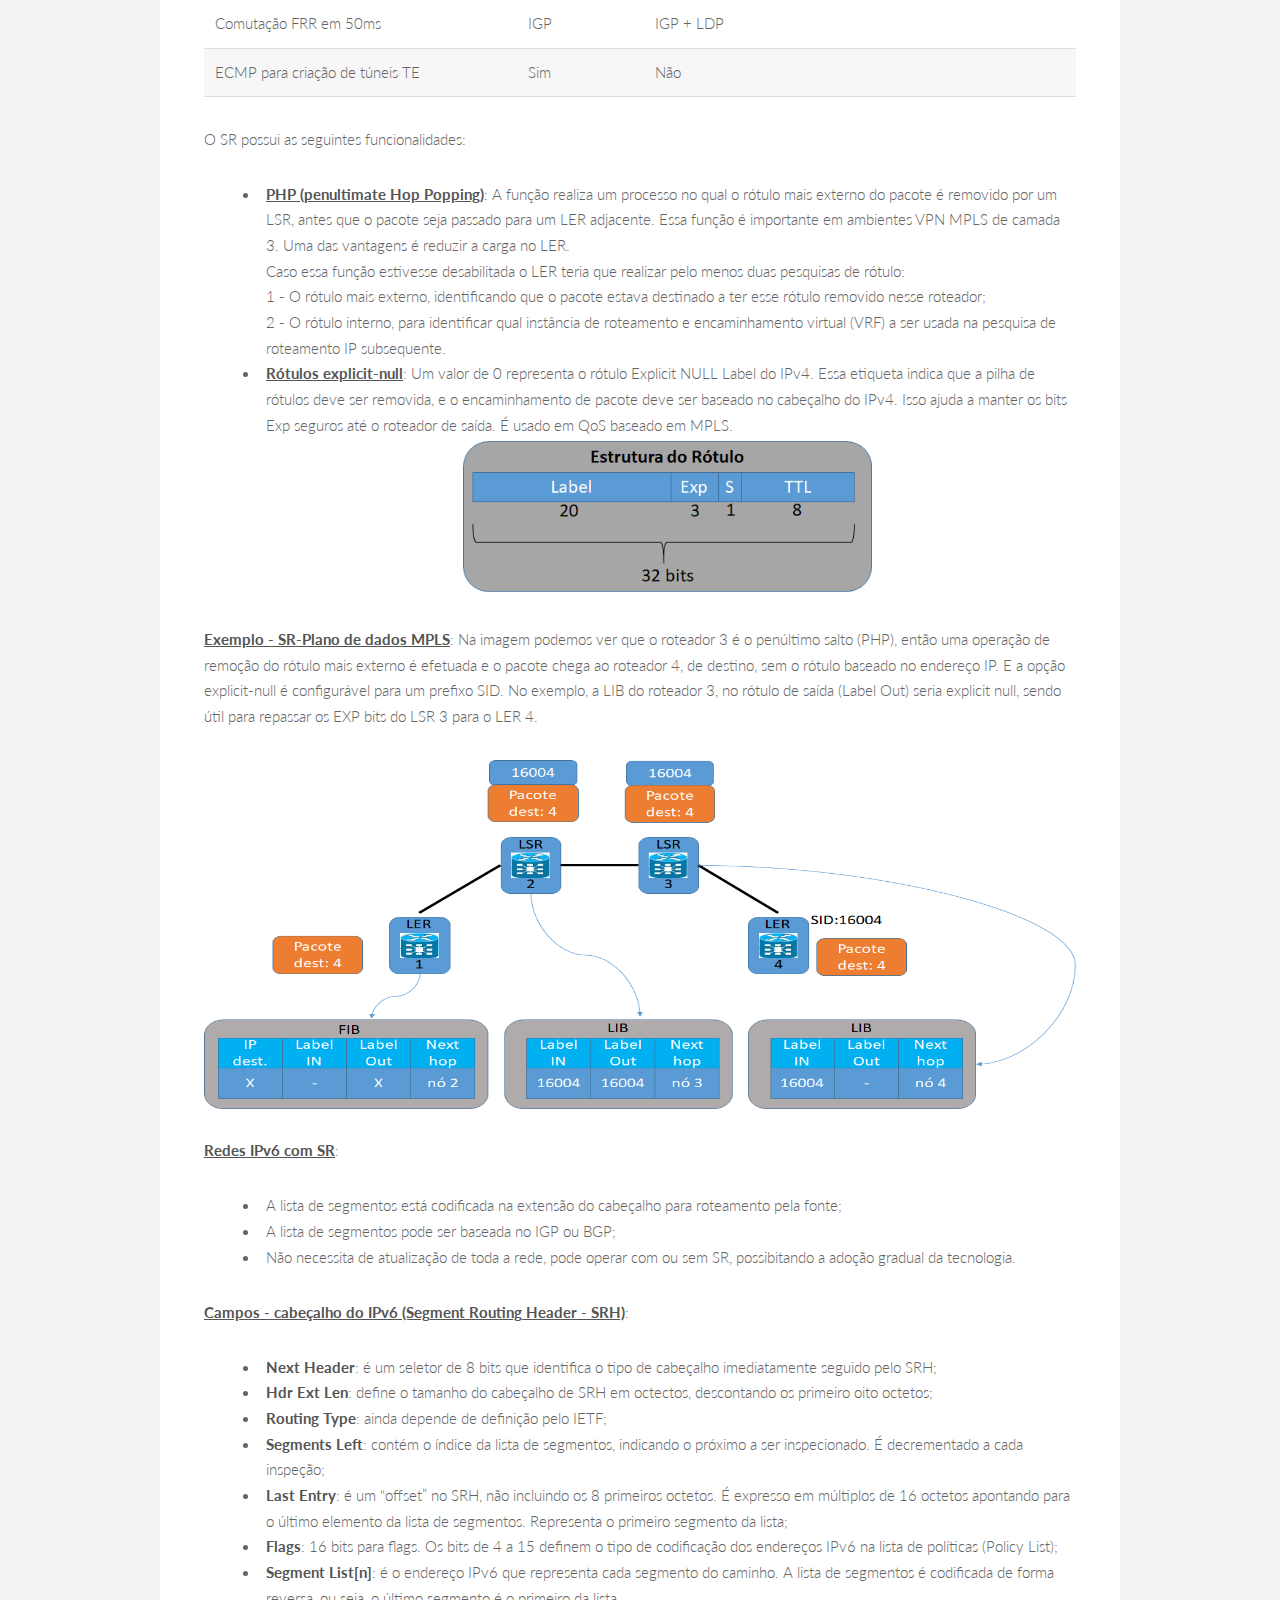
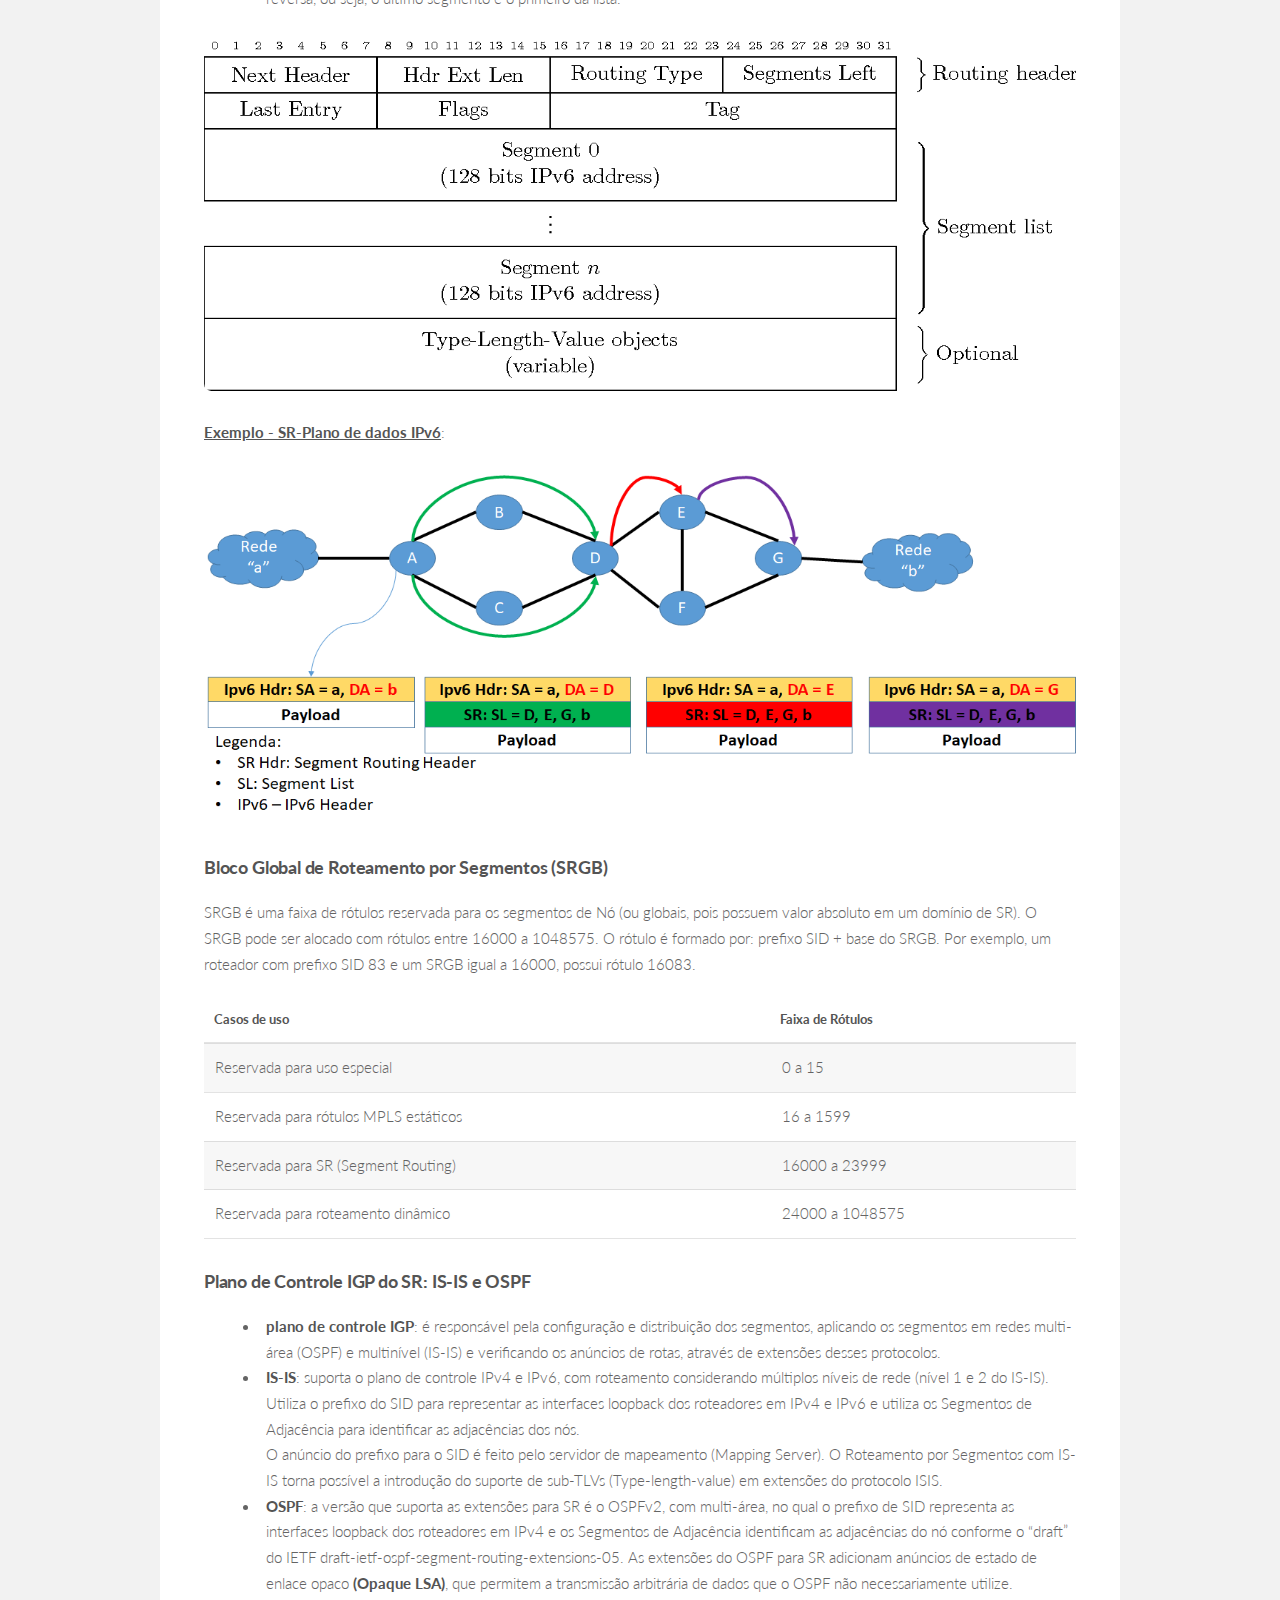
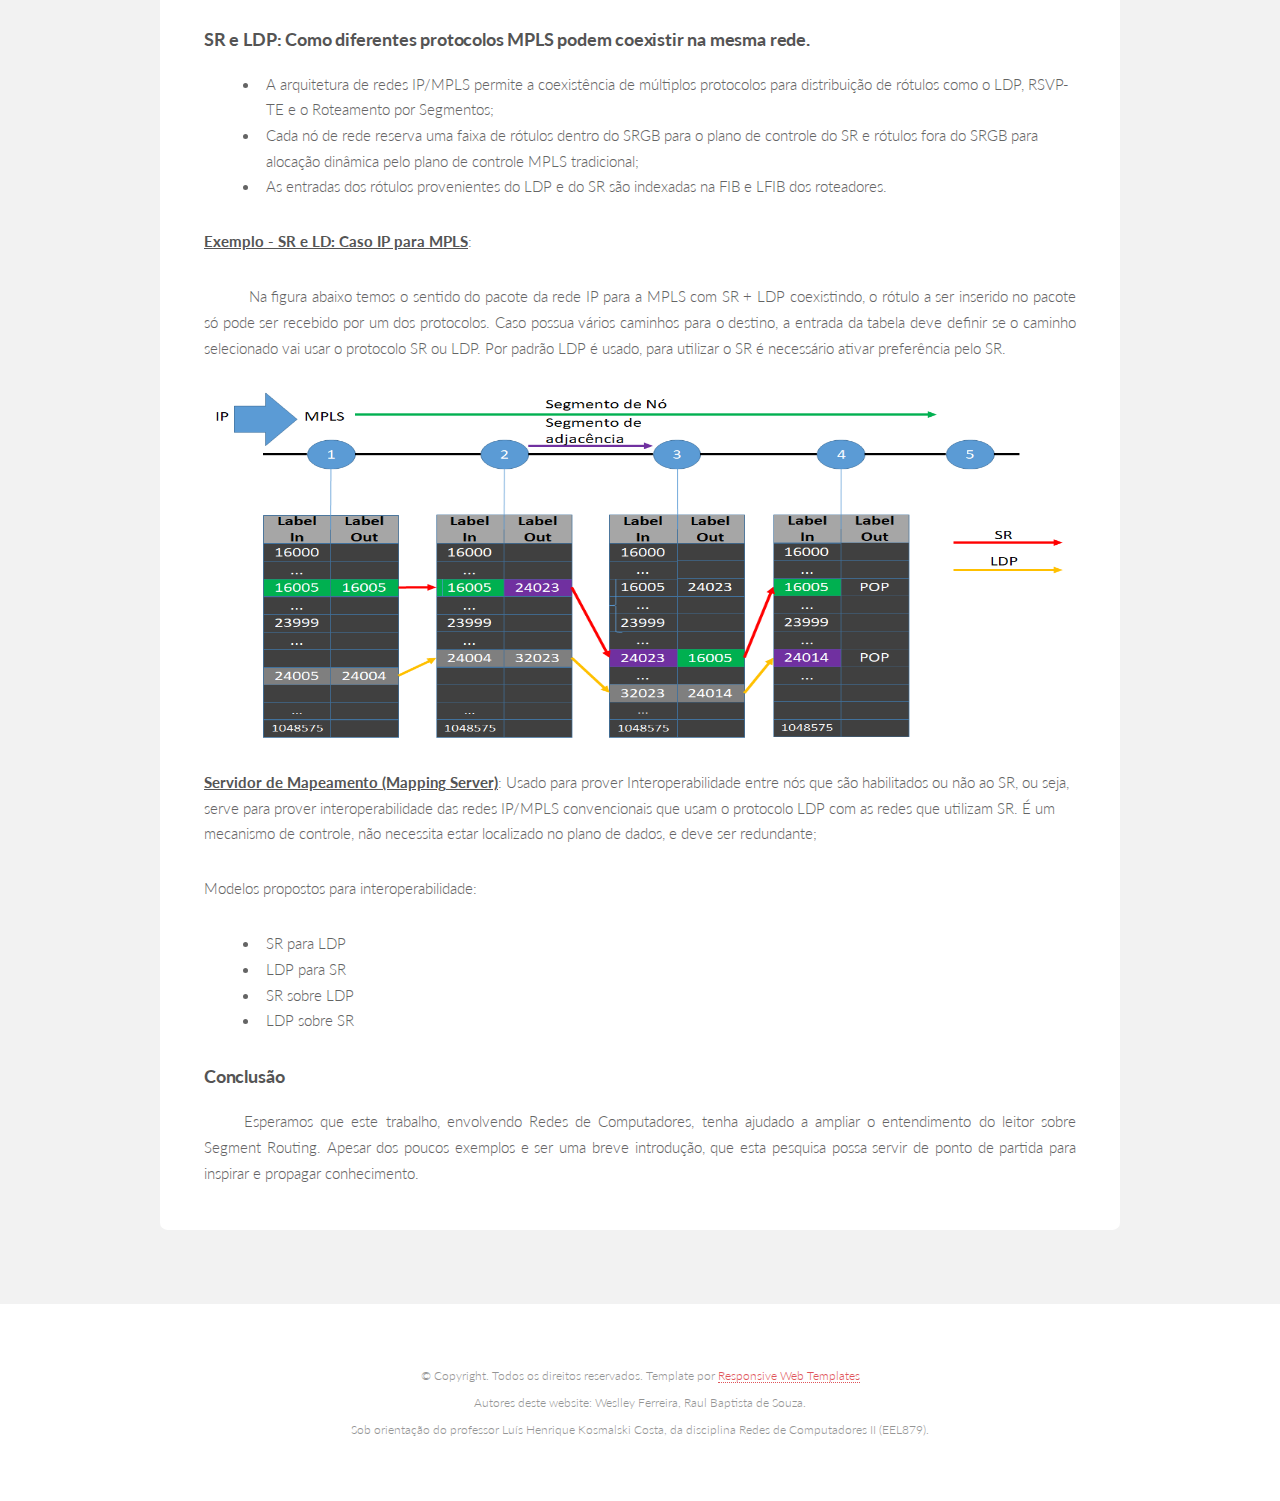
==== commit 0d8c6c30: "atualizar páginas" ====
--- a/arquitetura.html
+++ b/arquitetura.html
@@ -194,17 +194,97 @@
 								<b><u>Exemplo - SR-Plano de dados IPv6</u></b>:
 							</p>
 
+							<a href="#" class="image fit"><img src="images/arquitetura_image6.png" alt="" class="headerImage"/></a>
+
 							<h3>Bloco Global de Roteamento por Segmentos (SRGB)</h3>
 
-							<a href="#" class="image text"><img src="images/scalability.png" alt=""></a>
+							<p>
+								SRGB é uma faixa de rótulos reservada para os segmentos de Nó (ou globais, pois possuem valor absoluto em um domínio de SR). O SRGB pode ser
+								alocado com rótulos entre 16000 a 1048575. O rótulo é formado por: prefixo SID + base do SRGB. Por exemplo, um roteador com prefixo SID 83
+								e um SRGB igual a 16000, possui rótulo 16083.
+							</p>
+
+							<div class="table-wrapper">
+								<table>
+									<thead>
+										<tr>
+											<th>Casos de uso</th>
+											<th>Faixa de Rótulos</th>
+										</tr>
+									</thead>
+									<tbody>
+										<tr>
+											<td>Reservada para uso especial</td>
+											<td>0 a 15</td>
+										</tr>
+										<tr>
+											<td>Reservada para rótulos MPLS estáticos</td>
+											<td>16 a 1599</td>
+										</tr>
+										<tr>
+											<td>Reservada para SR (Segment Routing)</td>
+											<td>16000 a 23999</td>
+										</tr>
+										<tr>
+											<td>Reservada para roteamento dinâmico</td>
+											<td>24000 a 1048575</td>
+										</tr>
+									</tbody>
+								</table>
+							</div>
 
 							<h3>Plano de Controle IGP do SR: IS-IS e OSPF</h3>
-							<p class="paragraphText"><span class="spaceTab"></span>...</p>
-							<p class="paragraphText"><span class="spaceTab"></span>...</p>
-							<a href="#" class="image text"><img src="images/Overlay_p2p.jpg" alt=""></a>
-
-							<br>
-							<br>
+
+							<ul class="listItems">
+								<li><b>plano de controle IGP</b>: é responsável pela configuração e distribuição dos segmentos, aplicando os segmentos em redes multi-área (OSPF) e
+									multinível (IS-IS) e verificando os anúncios de rotas, através de extensões desses protocolos.</li>
+								<li><b>IS-IS</b>: suporta o plano de controle IPv4 e IPv6, com roteamento considerando múltiplos níveis de rede (nível 1 e 2 do IS-IS). Utiliza o
+									prefixo do SID para representar as interfaces loopback dos roteadores em IPv4 e IPv6 e utiliza os Segmentos de Adjacência para identificar as
+									adjacências dos nós. </br> O anúncio do prefixo para o SID é feito pelo servidor de mapeamento (Mapping Server). O Roteamento por Segmentos
+									com IS-IS torna possível a introdução do suporte de sub-TLVs (Type-length-value) em extensões do protocolo ISIS.</li>
+								<li><b>OSPF</b>: a versão que suporta as extensões para SR é o OSPFv2, com multi-área, no qual o prefixo de SID representa as interfaces loopback dos
+									roteadores em IPv4 e os Segmentos de Adjacência identificam as adjacências do nó conforme o “draft” do IETF
+									draft-ietf-ospf-segment-routing-extensions-05. As extensões do OSPF para SR adicionam anúncios de estado de enlace opaco <b>(Opaque LSA)</b>,
+									que permitem a transmissão arbitrária de dados que o OSPF não necessariamente utilize.
+								</li>
+							</ul>
+
+							<h3>SR e LDP: Como diferentes protocolos MPLS podem coexistir na mesma rede.</h3>
+
+							<ul class="listItems">
+								<li>A arquitetura de redes IP/MPLS permite a coexistência de múltiplos protocolos para distribuição de rótulos como o LDP, RSVP-TE e o Roteamento por Segmentos;</li>
+								<li>Cada nó de rede reserva uma faixa de rótulos dentro do SRGB para o plano de controle do SR e rótulos fora do SRGB para alocação dinâmica pelo plano de controle MPLS tradicional;</li>
+								<li>As entradas dos rótulos provenientes do LDP e do SR são indexadas na FIB e LFIB dos roteadores.</li>
+							</ul>
+
+
+							<p>
+								<b><u>Exemplo - SR e LD: Caso IP para MPLS</u></b>:
+							</p>
+							<p class="paragraphText"><span class="spaceTab"></span>
+								Na figura abaixo temos o sentido do pacote da rede IP para a MPLS com SR + LDP coexistindo, o rótulo a ser inserido no pacote só pode ser recebido
+								por um dos protocolos. Caso possua vários caminhos para o destino, a entrada da tabela deve definir se o caminho selecionado vai usar o protocolo SR ou LDP.
+								Por padrão LDP é usado, para utilizar o SR é necessário ativar preferência pelo SR.
+							</p>
+
+							<a href="#" class="image fit"><img src="images/arquitetura_image7.png" alt="" class="headerImage"/></a>
+
+							<p>
+								<b><u>Servidor de Mapeamento (Mapping Server)</u></b>: Usado para prover Interoperabilidade entre nós que são habilitados ou não ao SR, ou seja, serve para
+								prover interoperabilidade das redes IP/MPLS convencionais que usam o protocolo LDP com as redes que utilizam SR. É um mecanismo de controle, não necessita estar
+								localizado no plano de dados, e deve ser redundante;
+							</p>
+
+							<p>
+								Modelos propostos para interoperabilidade:
+							</p>
+							<ul class="listItems">
+								<li>SR para LDP</li>
+								<li>LDP para SR</li>
+								<li>SR sobre LDP</li>
+								<li>LDP sobre SR</li>
+
+							</ul>
 
 							<h3>Conclusão</h3>
 							<p class="paragraphText"><span class="spaceTab"></span>Esperamos que este trabalho, envolvendo Redes de Computadores, tenha ajudado a ampliar o
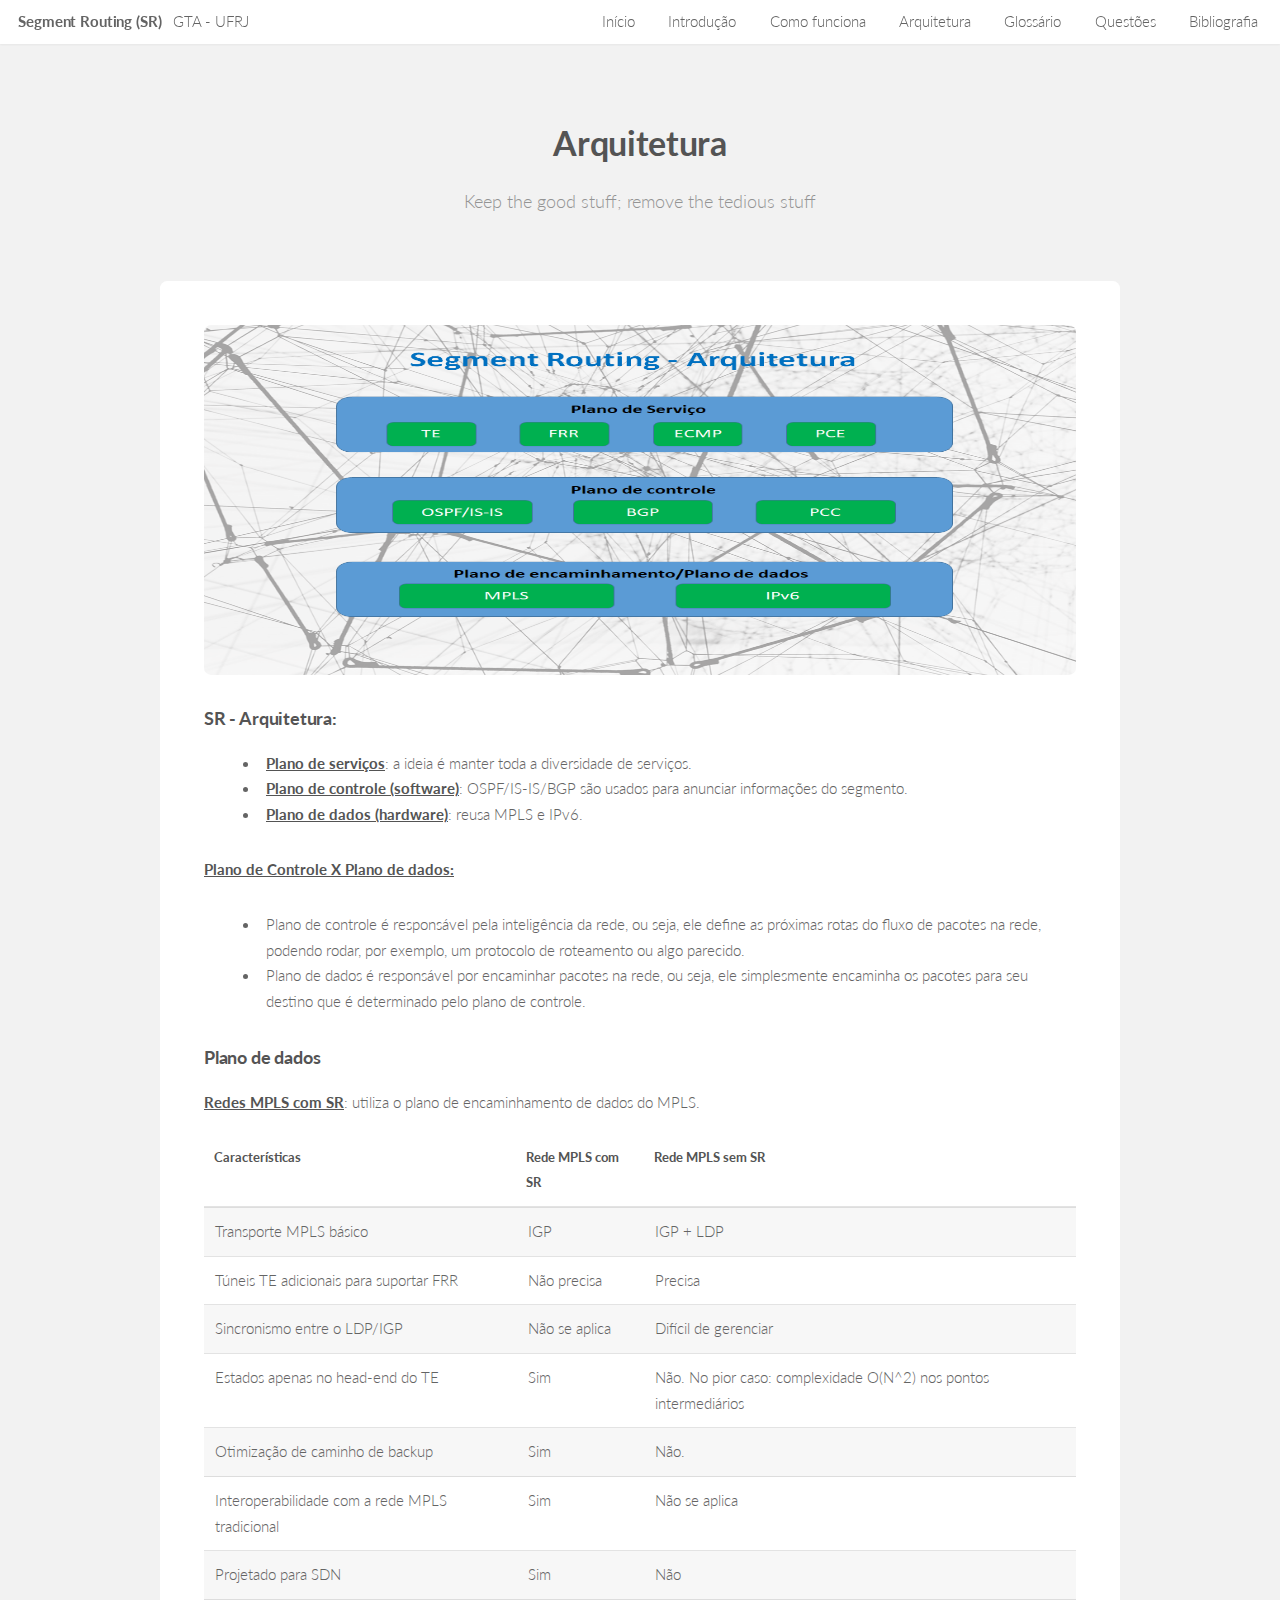
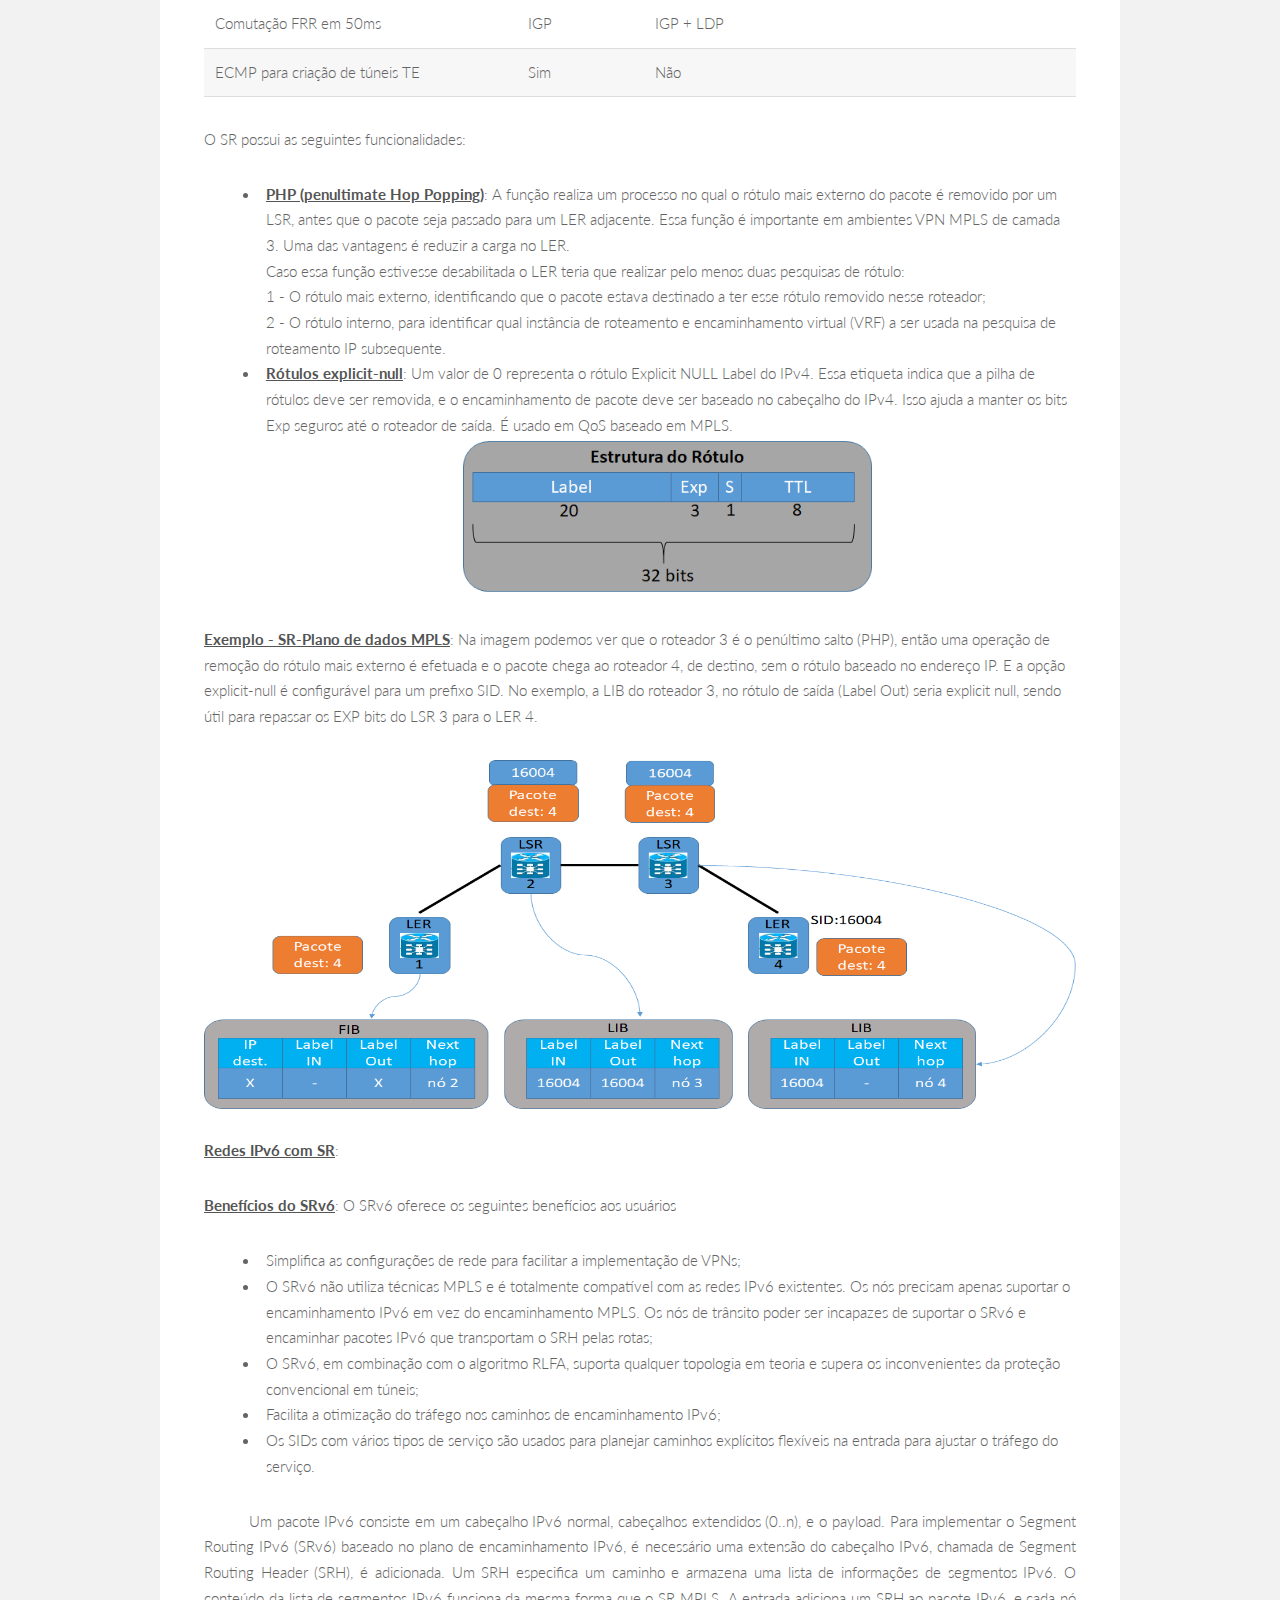
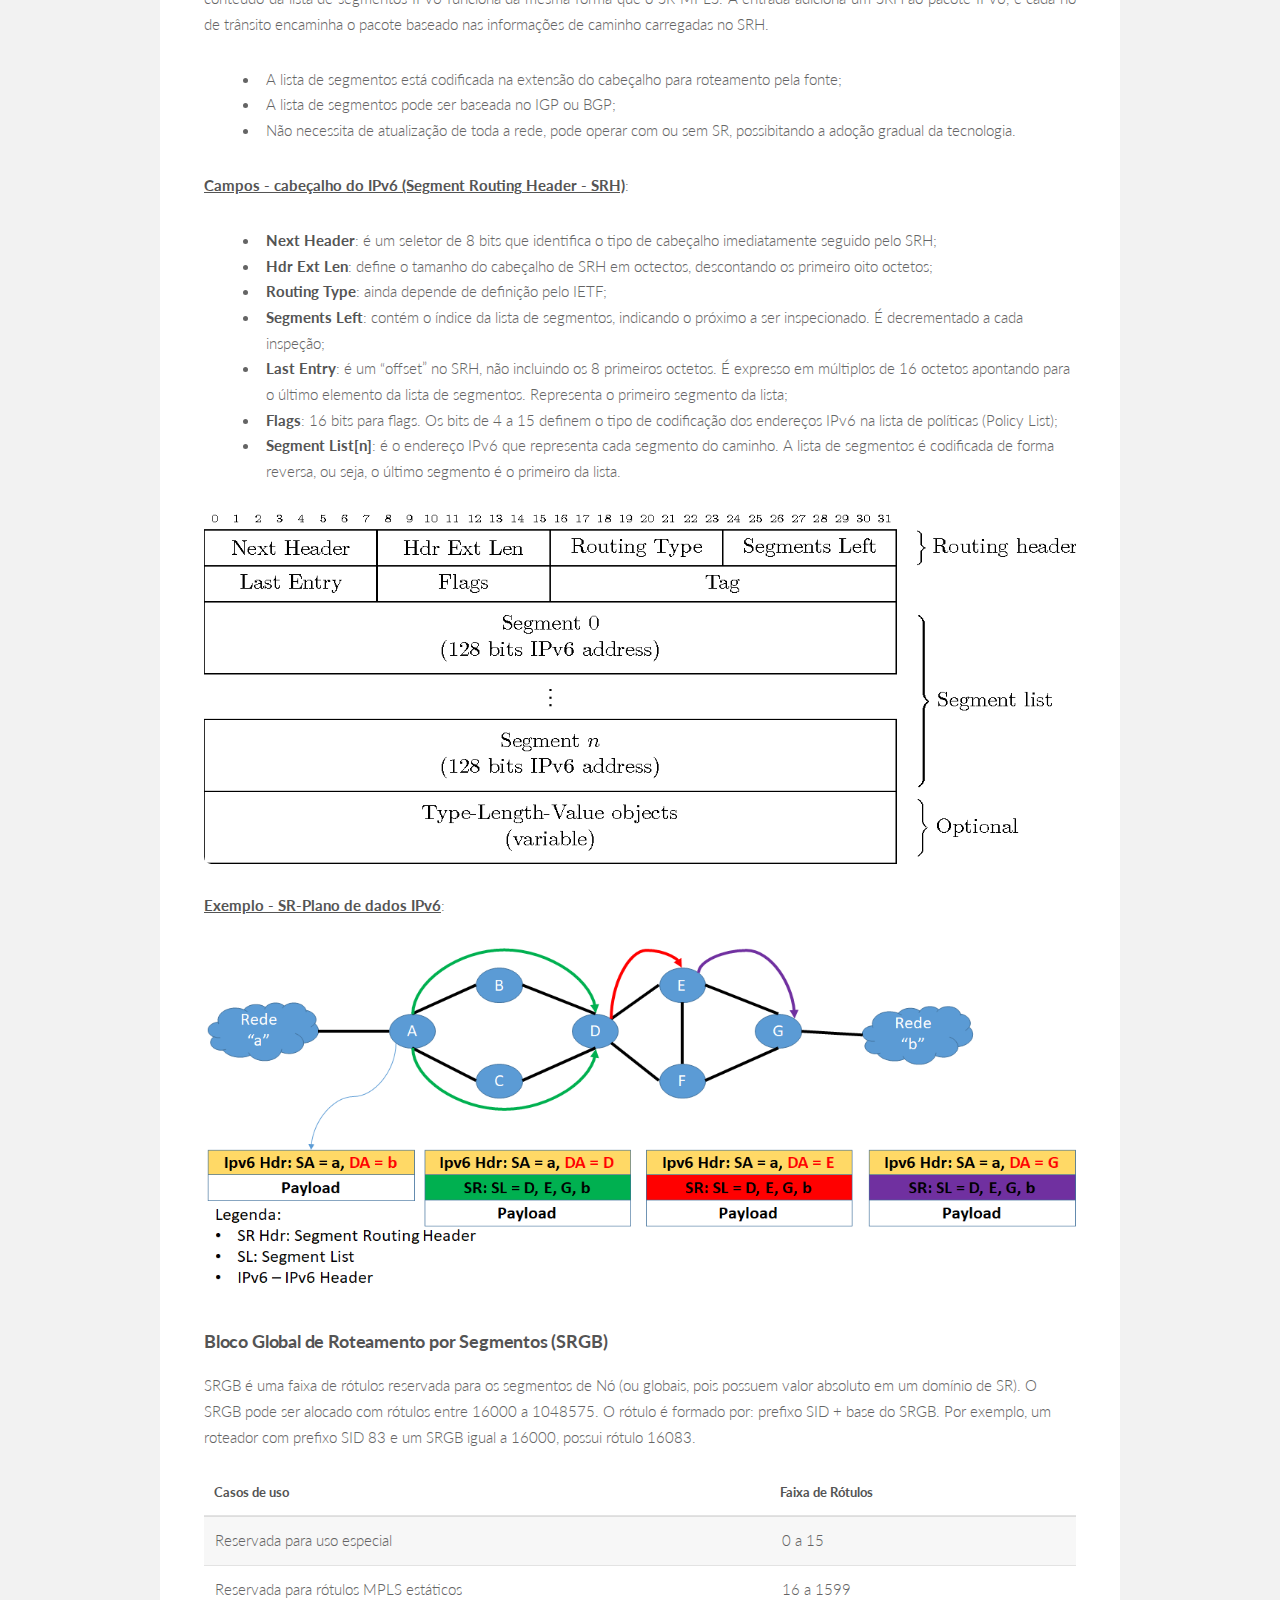
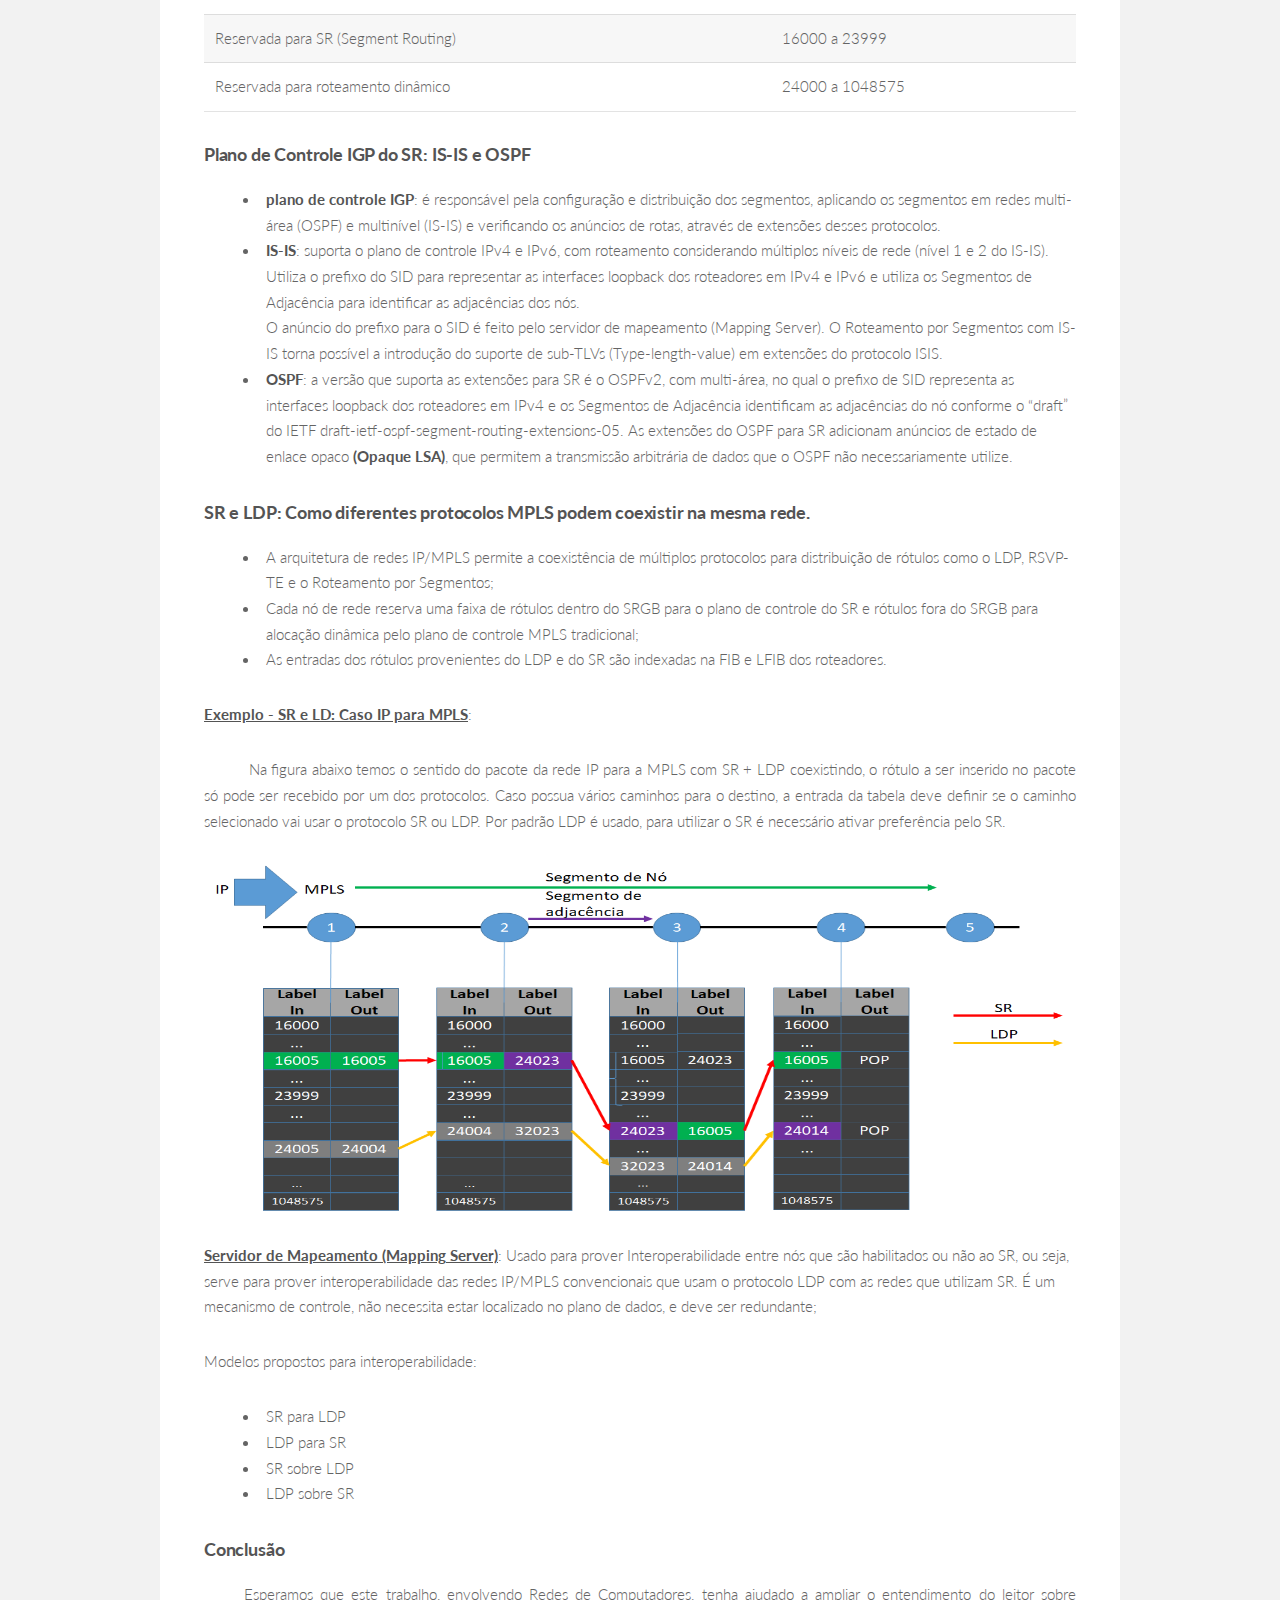
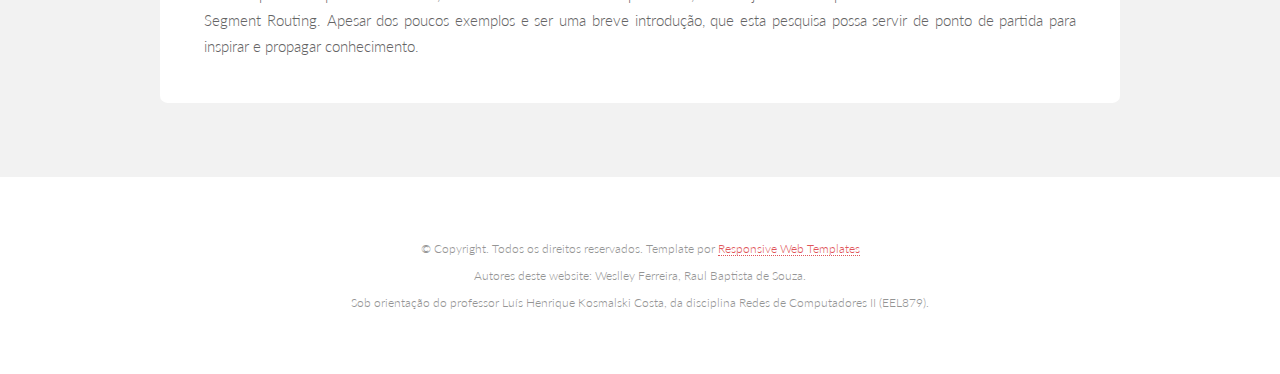
==== commit b18a0f12: "Atualizar páginas" ====
--- a/arquitetura.html
+++ b/arquitetura.html
@@ -165,6 +165,27 @@
 								<b><u>Redes IPv6 com SR</b></u>:
 							</p>
 
+							<p>
+								<b><u>Benefícios do SRv6</b></u>: O SRv6 oferece os seguintes benefícios aos usuários
+							</p>
+
+							<ul class="listItems">
+								<li>Simplifica as configurações de rede para facilitar a implementação de VPNs;</li>
+								<li>O SRv6 não utiliza técnicas MPLS e é totalmente compatível com as redes IPv6 existentes.
+									Os nós precisam apenas suportar o encaminhamento IPv6 em vez do encaminhamento MPLS. Os nós de trânsito poder ser incapazes de suportar o
+									SRv6 e encaminhar pacotes IPv6 que transportam o SRH pelas rotas;</li>
+								<li>O SRv6, em combinação com o algoritmo RLFA, suporta qualquer topologia em teoria e supera os inconvenientes da proteção convencional em túneis;</li>
+								<li>Facilita a otimização do tráfego nos caminhos de encaminhamento IPv6;</li>
+								<li>Os SIDs com vários tipos de serviço são usados para planejar caminhos explícitos flexíveis na entrada para ajustar o tráfego do serviço.</li>
+							</ul>
+
+							<p class="paragraphText"><span class="spaceTab"></span>
+								Um pacote IPv6 consiste em um cabeçalho IPv6 normal, cabeçalhos extendidos (0..n), e o payload. Para implementar o Segment Routing IPv6 (SRv6) baseado no
+								plano de encaminhamento IPv6, é necessário uma extensão do cabeçalho IPv6, chamada de Segment Routing Header (SRH), é adicionada. Um SRH especifica um caminho
+								e armazena uma lista de informações de segmentos IPv6. O conteúdo da lista de segmentos IPv6 funciona da mesma forma que o SR MPLS.
+								A entrada adiciona um SRH ao pacote IPv6, e cada nó de trânsito encaminha o pacote baseado nas informações de caminho carregadas no SRH.
+							</p>
+
 							<ul class="listItems">
 								<li>A lista de segmentos está codificada na extensão do cabeçalho para roteamento pela fonte;</li>
 								<li>A lista de segmentos pode ser baseada no IGP ou BGP;</li>
